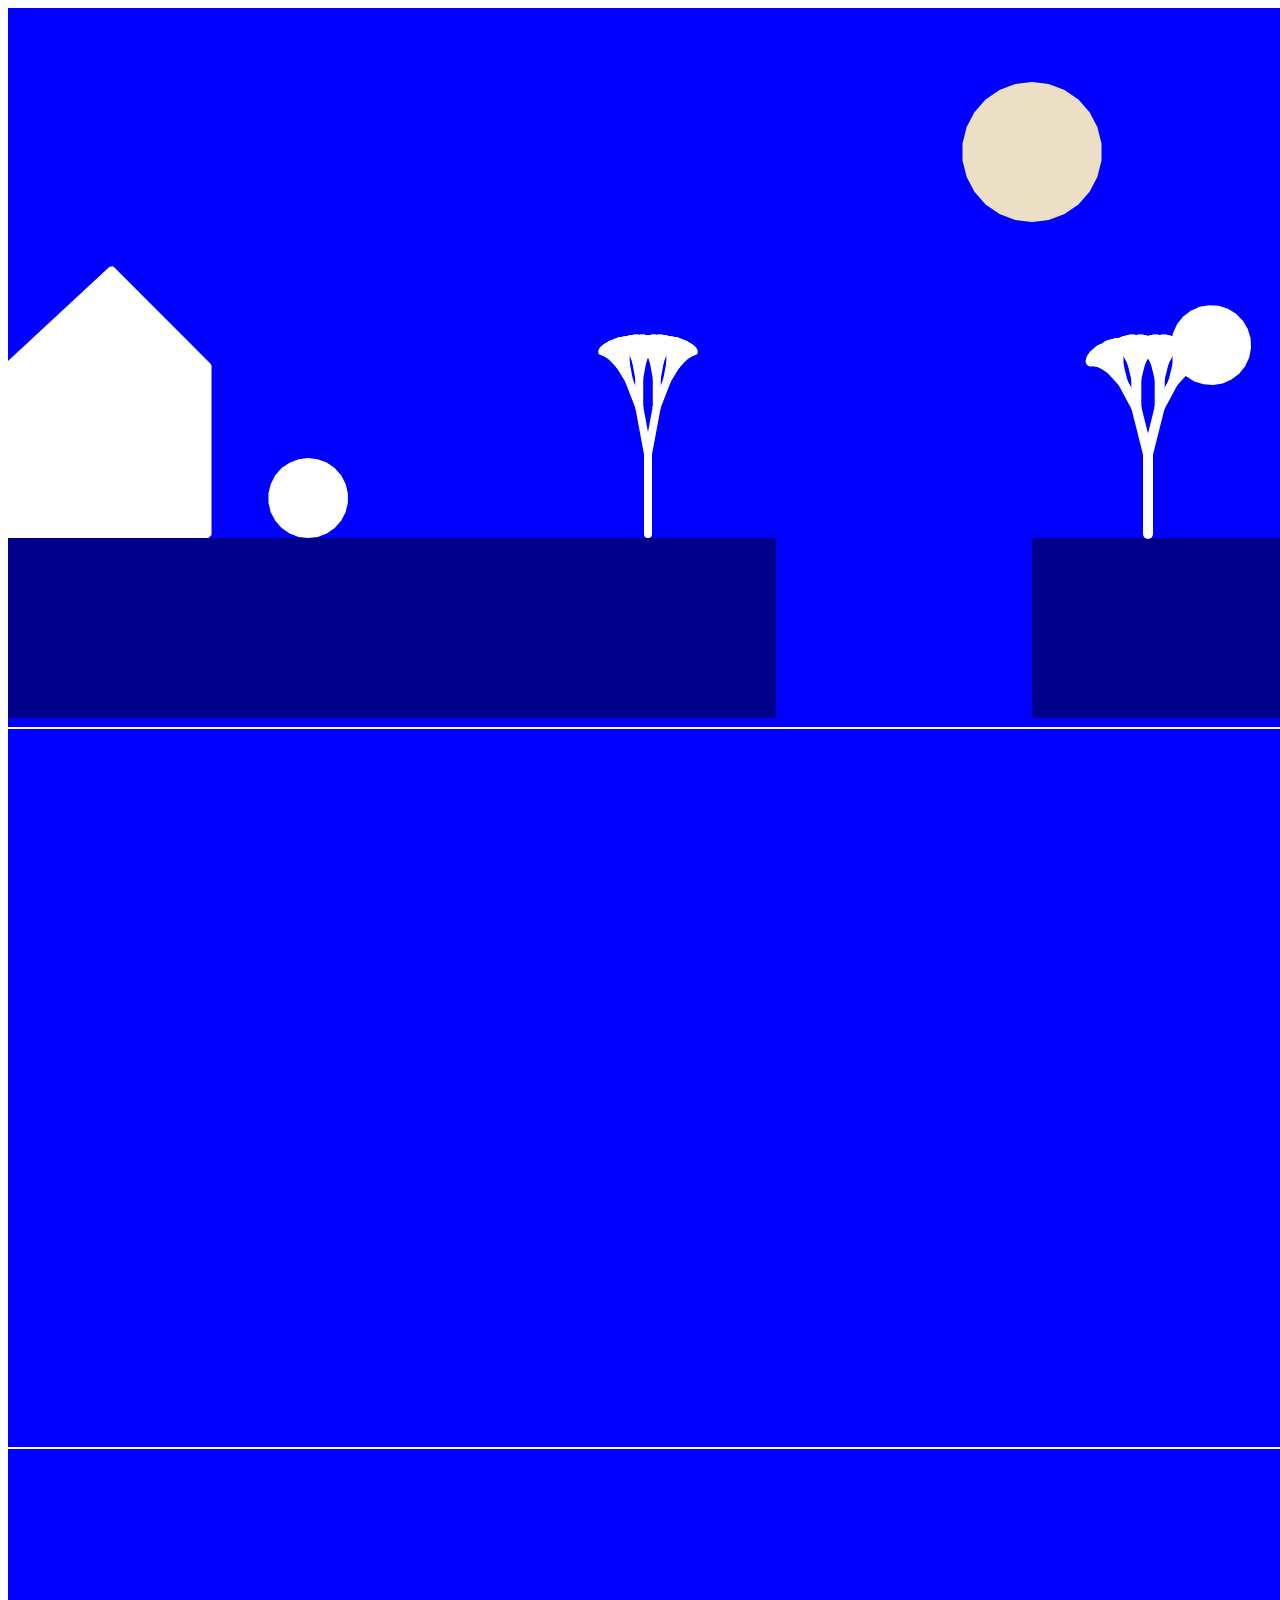
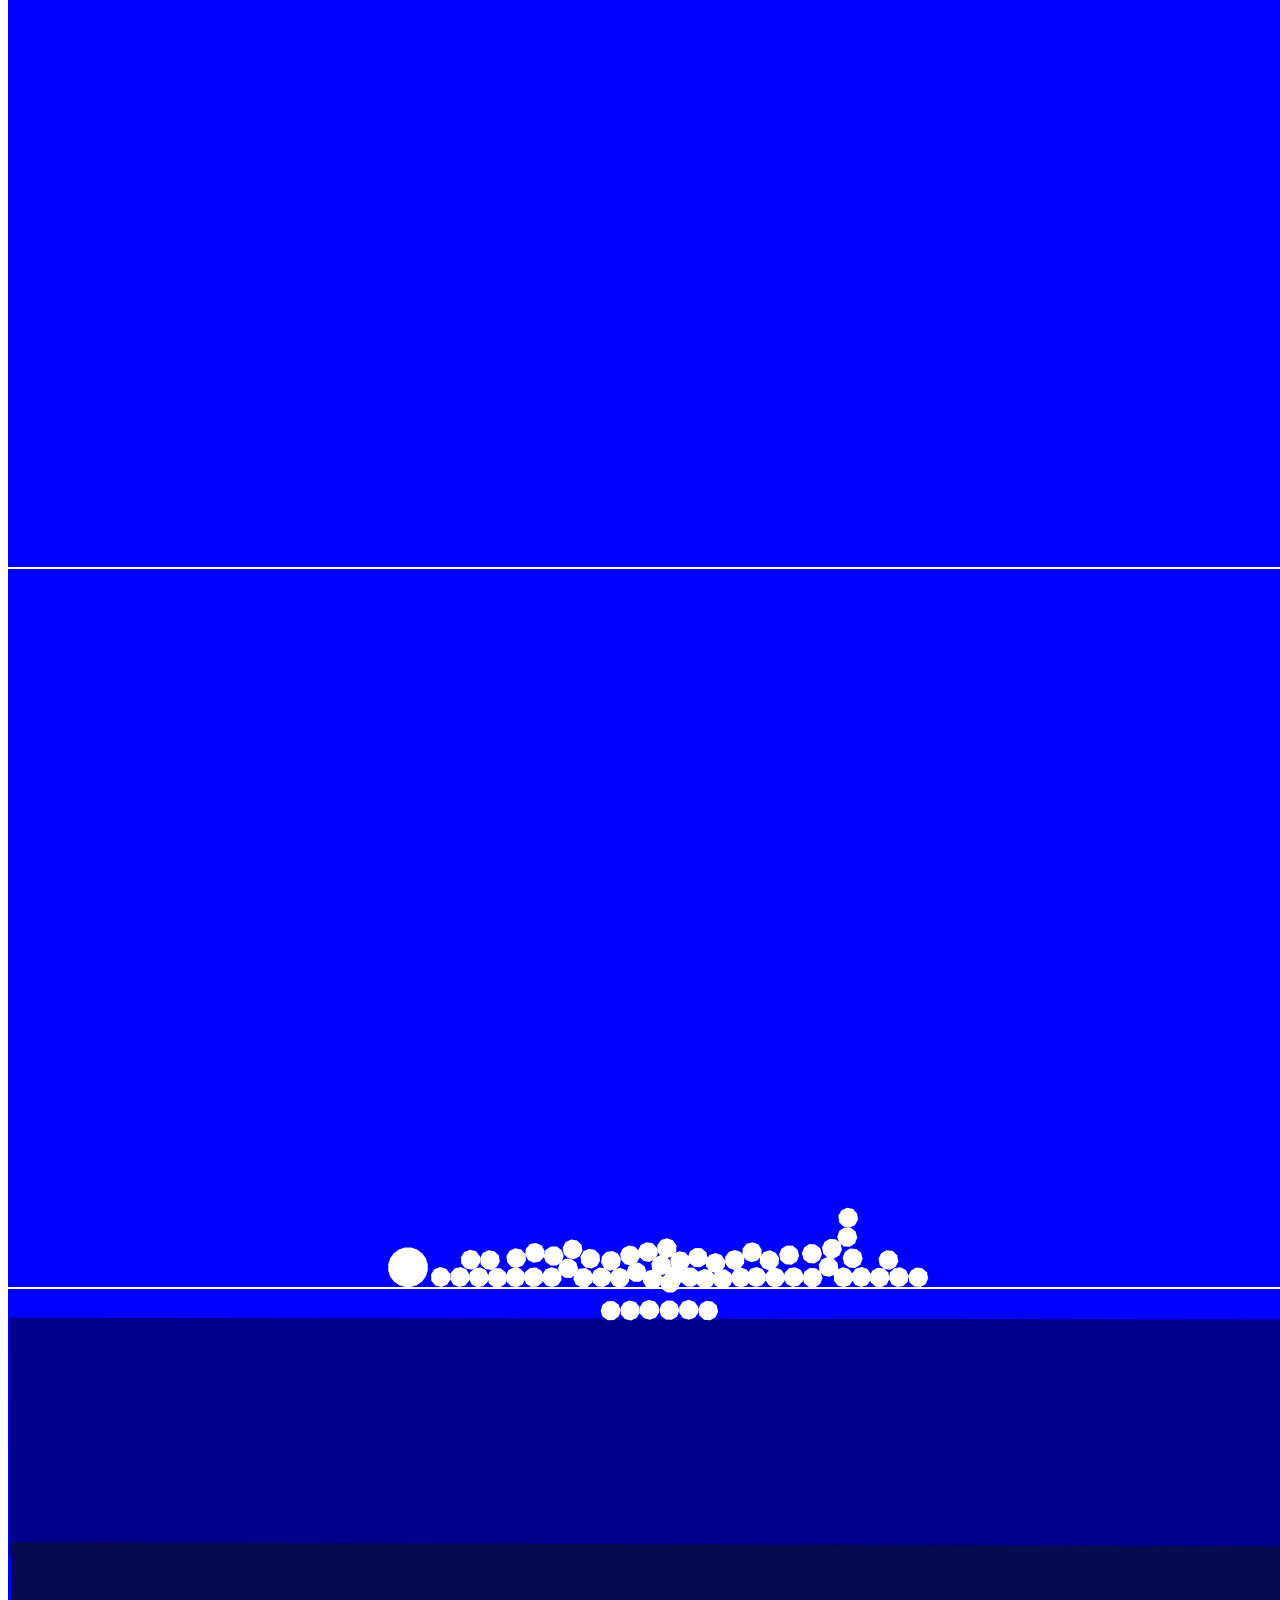
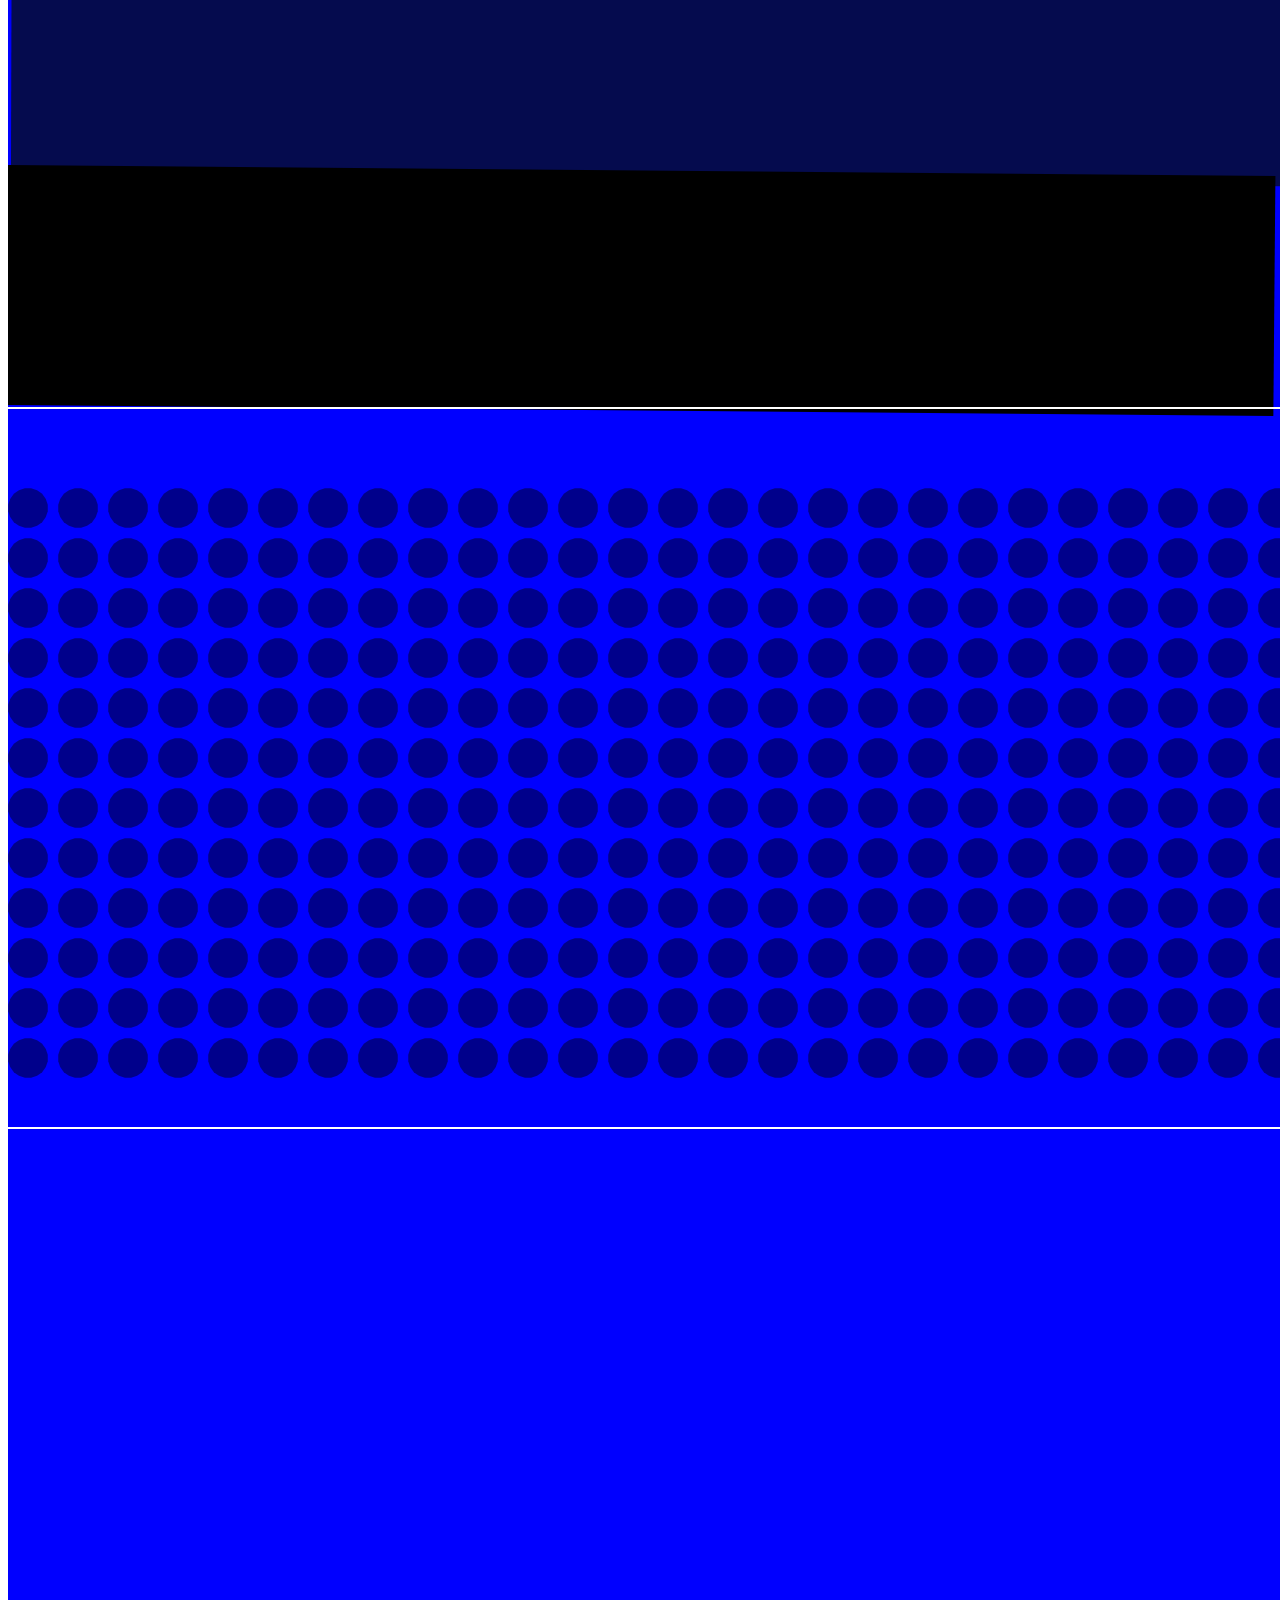
==== main_bahn/main_bahn/index.html @ a18c5d6b "level2" ====
<html>
<head>
  <meta charset="UTF-8">



  <script language="javascript" type="text/javascript" src="../libraries/p5.js"></script>
  <script language="javascript" type="text/javascript" src="../libraries/p5.sound.js"></script>
  <script language="javascript" type="text/javascript" src="../libraries/decomp.min.js"></script>
  <script language="javascript" type="text/javascript" src="../libraries/pathseg.js"></script>
  <script language="javascript" type="text/javascript" src="../libraries/matter.js"></script>
  <script language="javascript" type="text/javascript" src="../libraries/matter-wrap.js"></script>
  <script language="javascript" type="text/javascript" src="../classes/BlockCore.js"></script>
  <script language="javascript" type="text/javascript" src="../classes/Block.js"></script>
  <script language="javascript" type="text/javascript" src="../classes/Ball.js"></script>
  <script language="javascript" type="text/javascript" src="../classes/Mouse.js"></script>
  <script language="javascript" type="text/javascript" src="../classes/PolygonFromSVG.js"></script>
  <script language="javascript" type="text/javascript" src="../libraries/matter-attractors.js"></script>
  <script language="javascript" type="text/javascript" src="../classes/Stack.js"></script>
  <script language="javascript" type="text/javascript" src="../libraries/helpers.js"></script>
  <script language="javascript" type="text/javascript" src="sketch.js"></script>

</head>
<style>
/*
#house{
  position: absolute;
  top: 108px;
  left: 100px;
  width: 600;
  height: 400;
  background: url('house.svg') no-repeat;
  z-index: -1;
} */
</style>
<body>
<!-- <div id="house"></div> -->
</body>
</html>
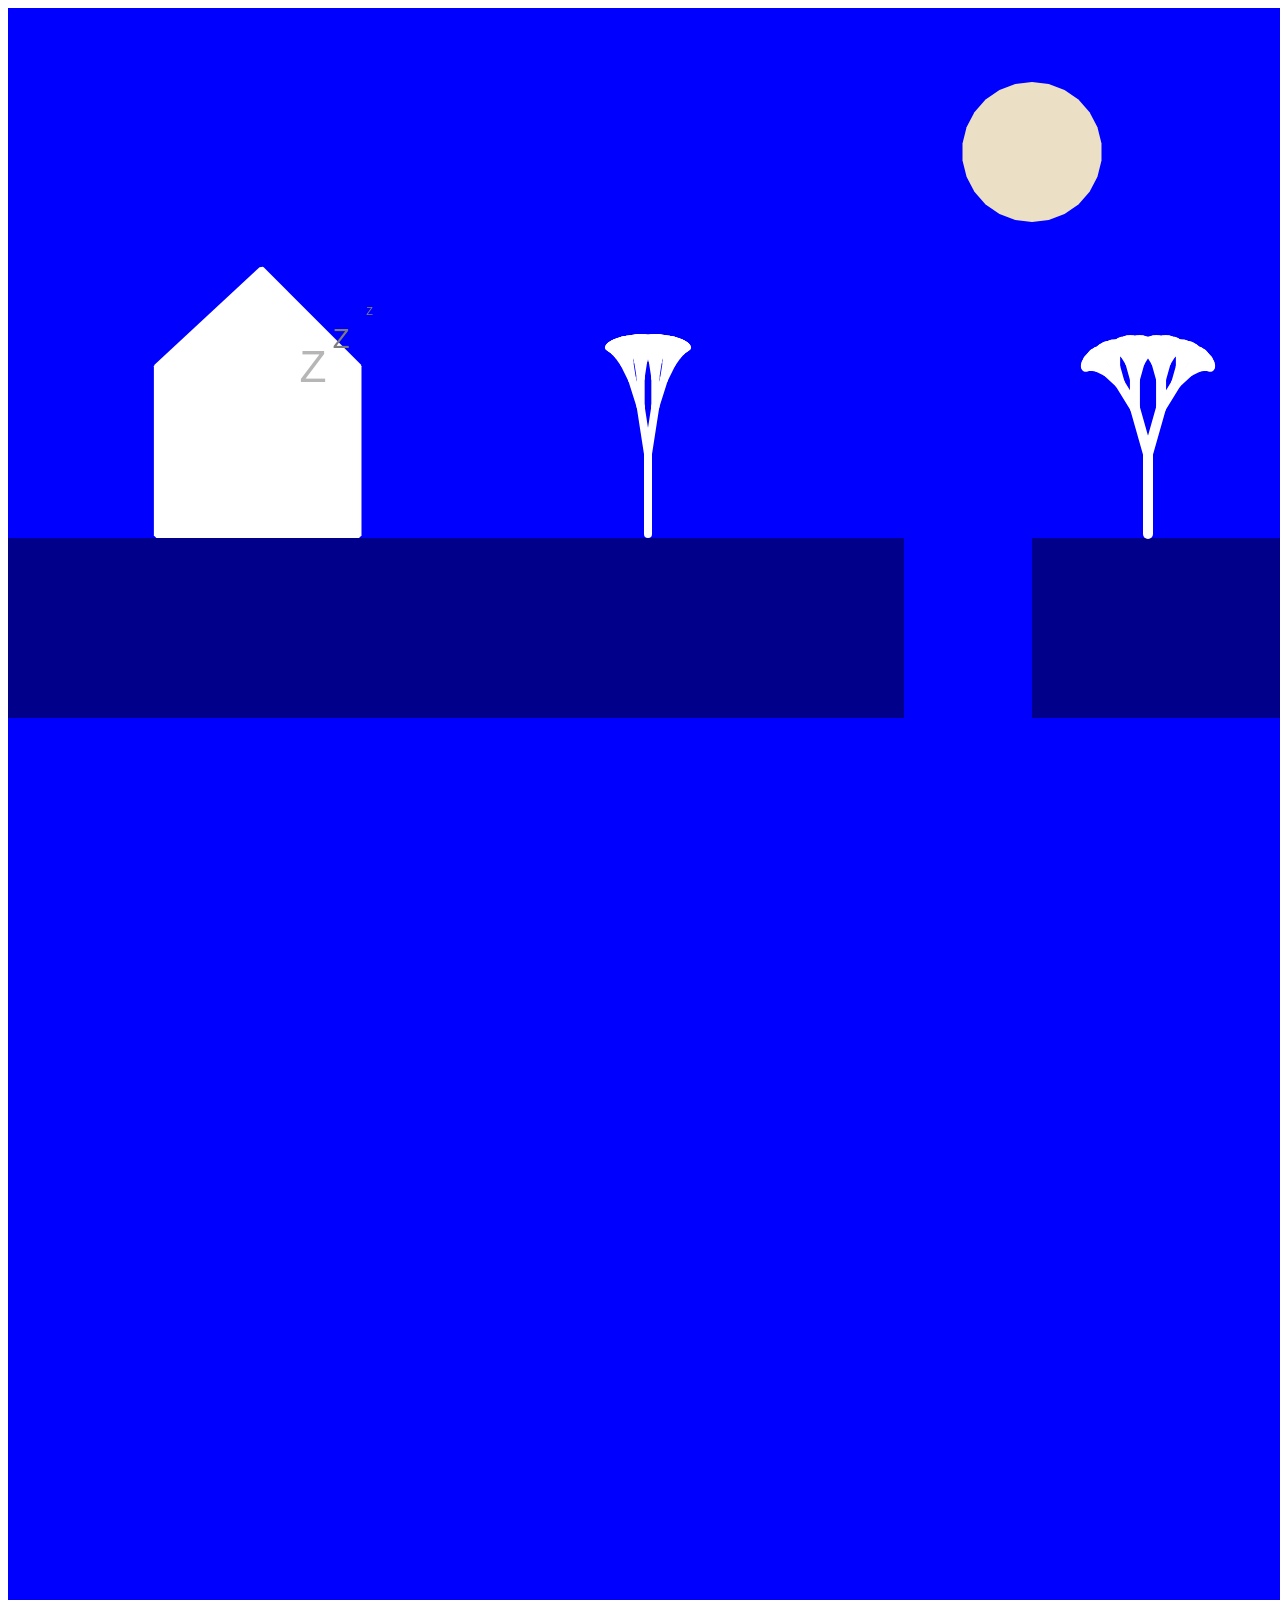
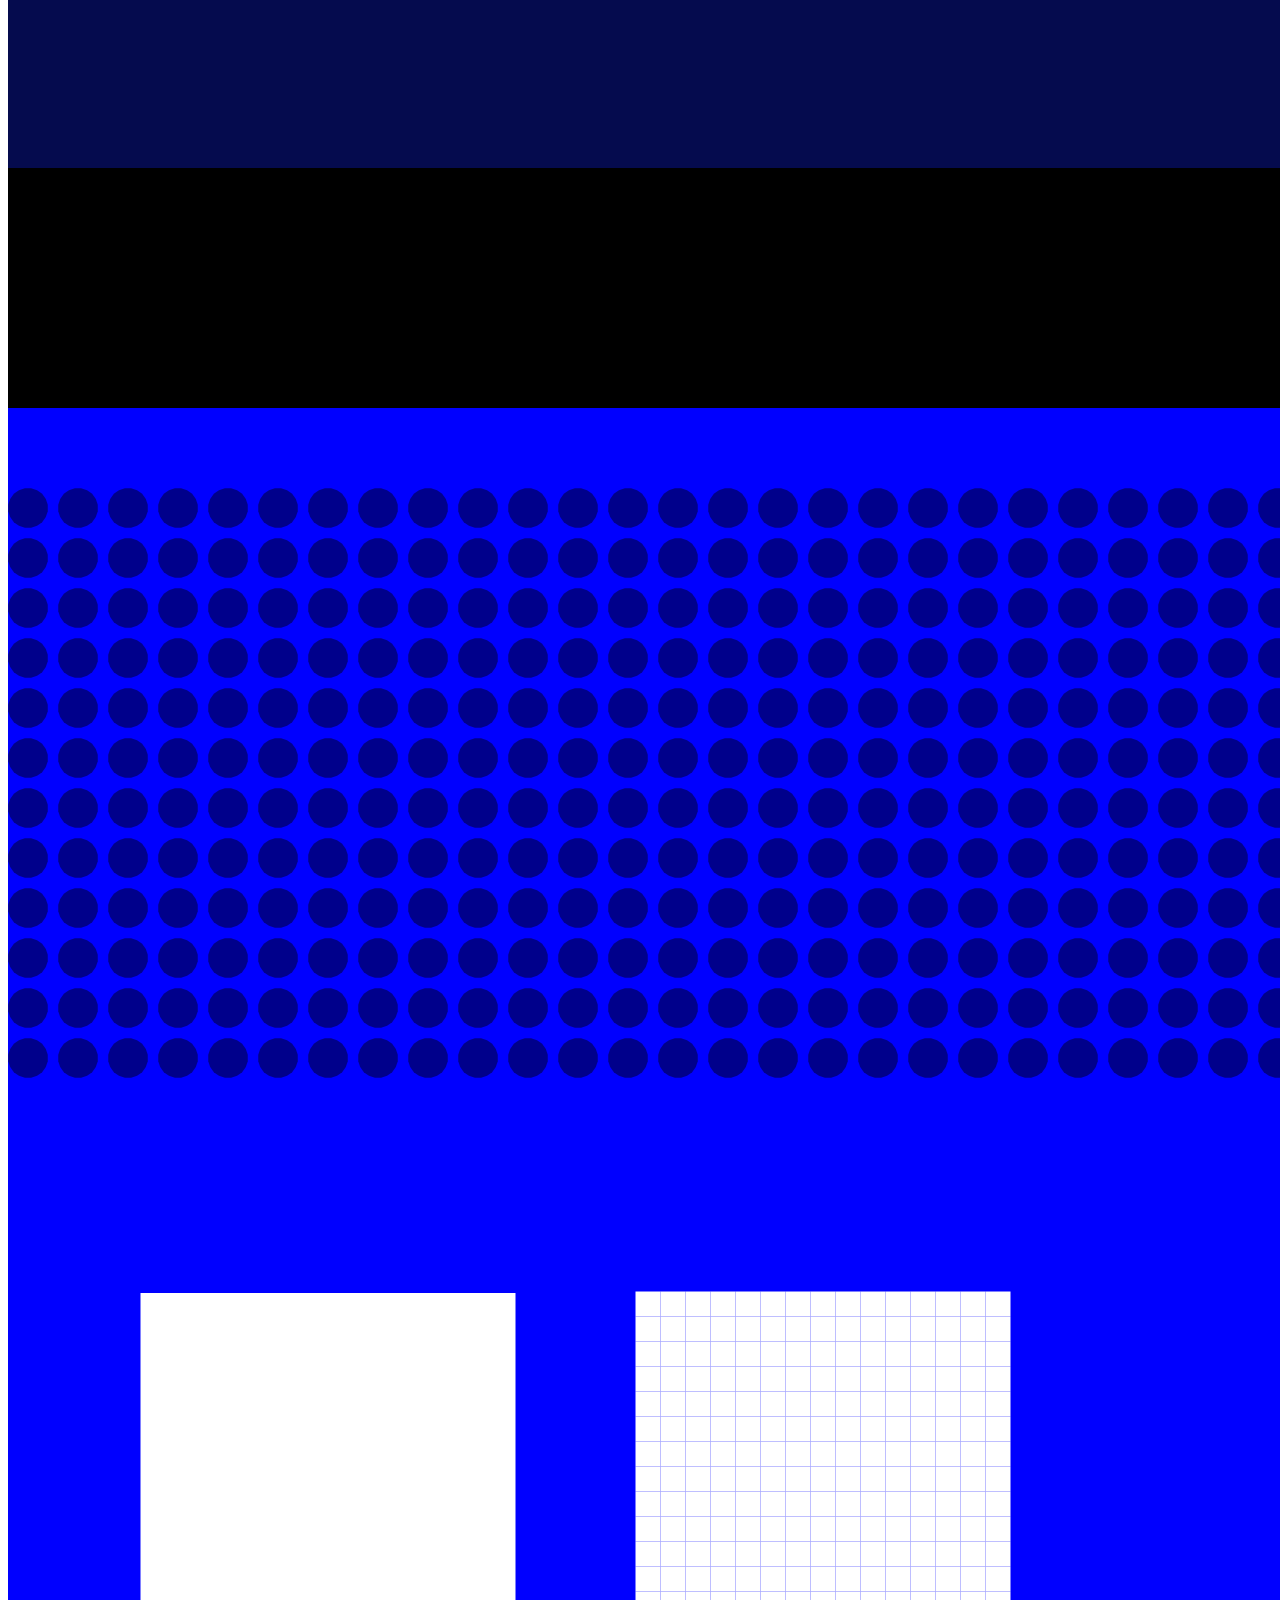
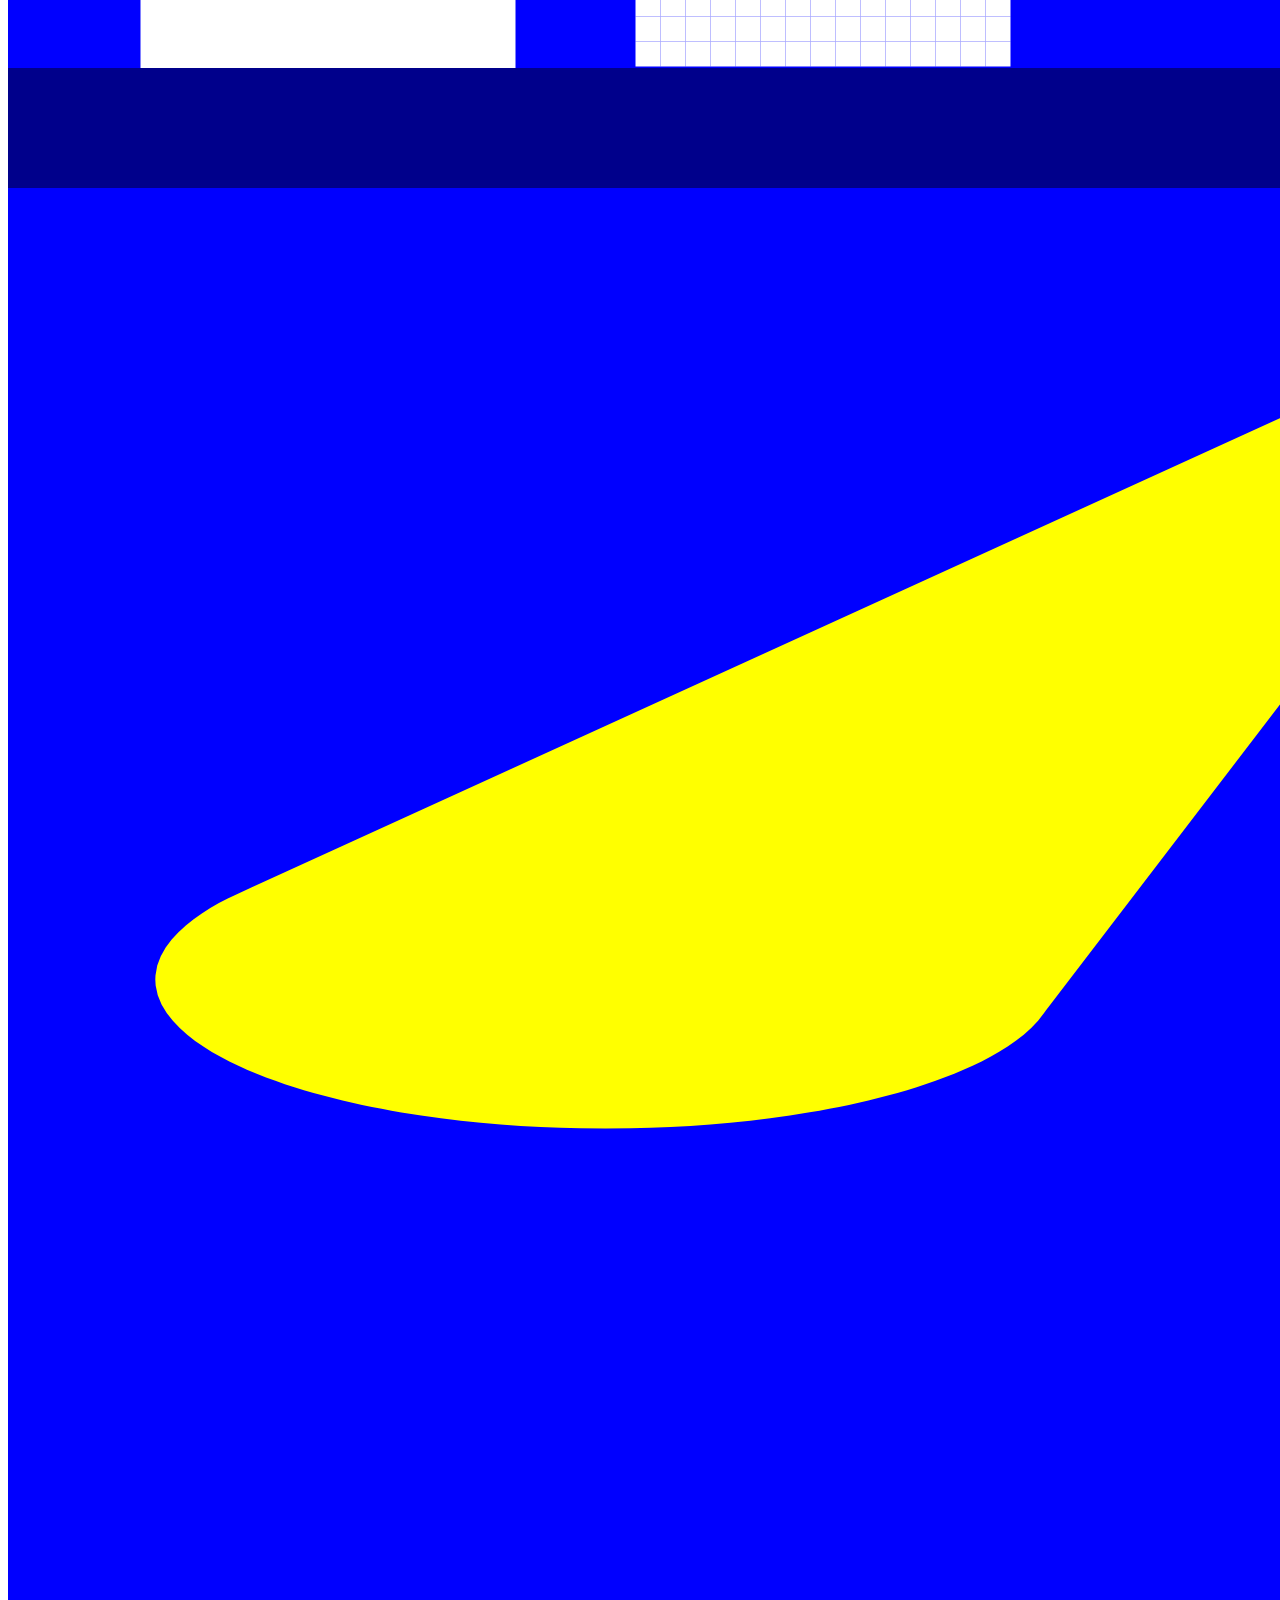
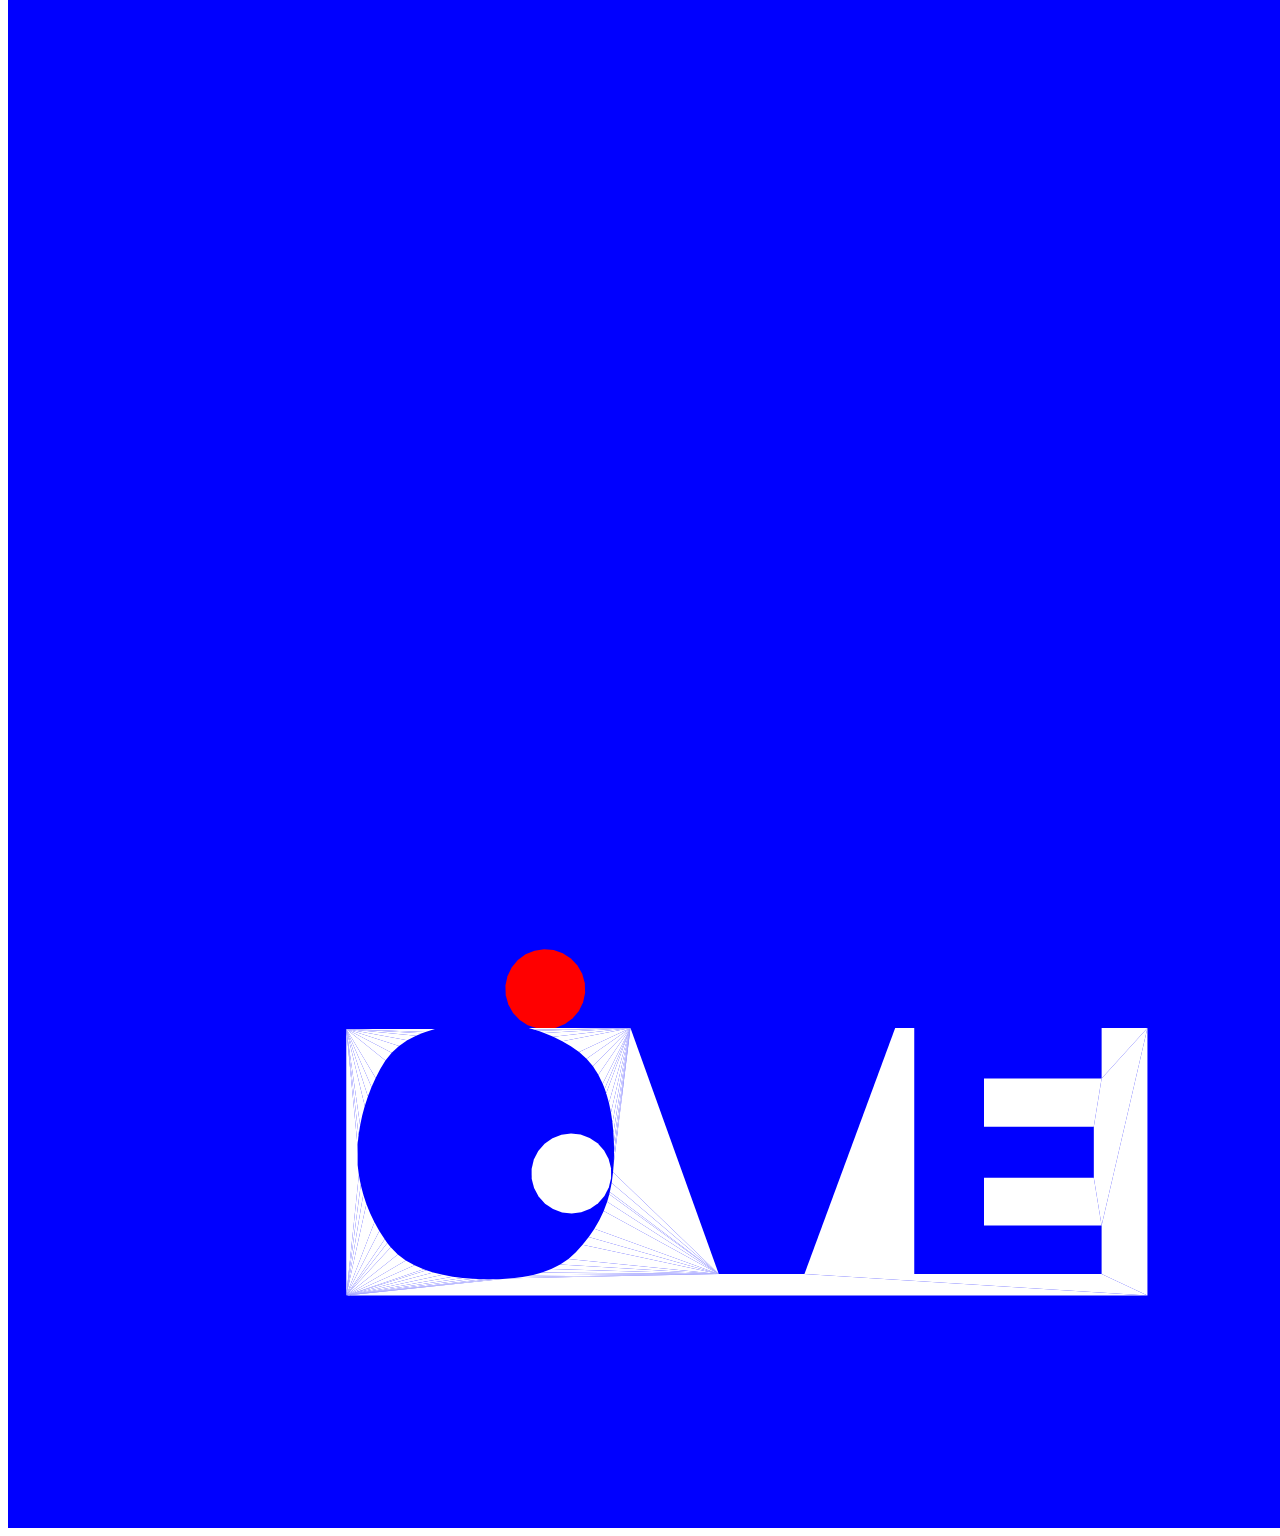
==== commit 807ef388: "prison level vorbereitet" ====
--- a/main_bahn/main_bahn/index.html
+++ b/main_bahn/main_bahn/index.html
@@ -19,6 +19,9 @@
   <script language="javascript" type="text/javascript" src="../classes/Stack.js"></script>
   <script language="javascript" type="text/javascript" src="../libraries/helpers.js"></script>
   <script language="javascript" type="text/javascript" src="sketch.js"></script>
+  <script language="javascript" type="text/javascript" src="../libraries/fountain.js"></script>
+  <script language="javascript" type="text/javascript" src="../libraries/particle.js"></script>
+  <script language="javascript" type="text/javascript" src="../libraries/particlesystem.js"></script>
 
 </head>
 <style>
@@ -34,6 +37,7 @@
 } */
 </style>
 <body>
+
 <!-- <div id="house"></div> -->
 </body>
 </html>
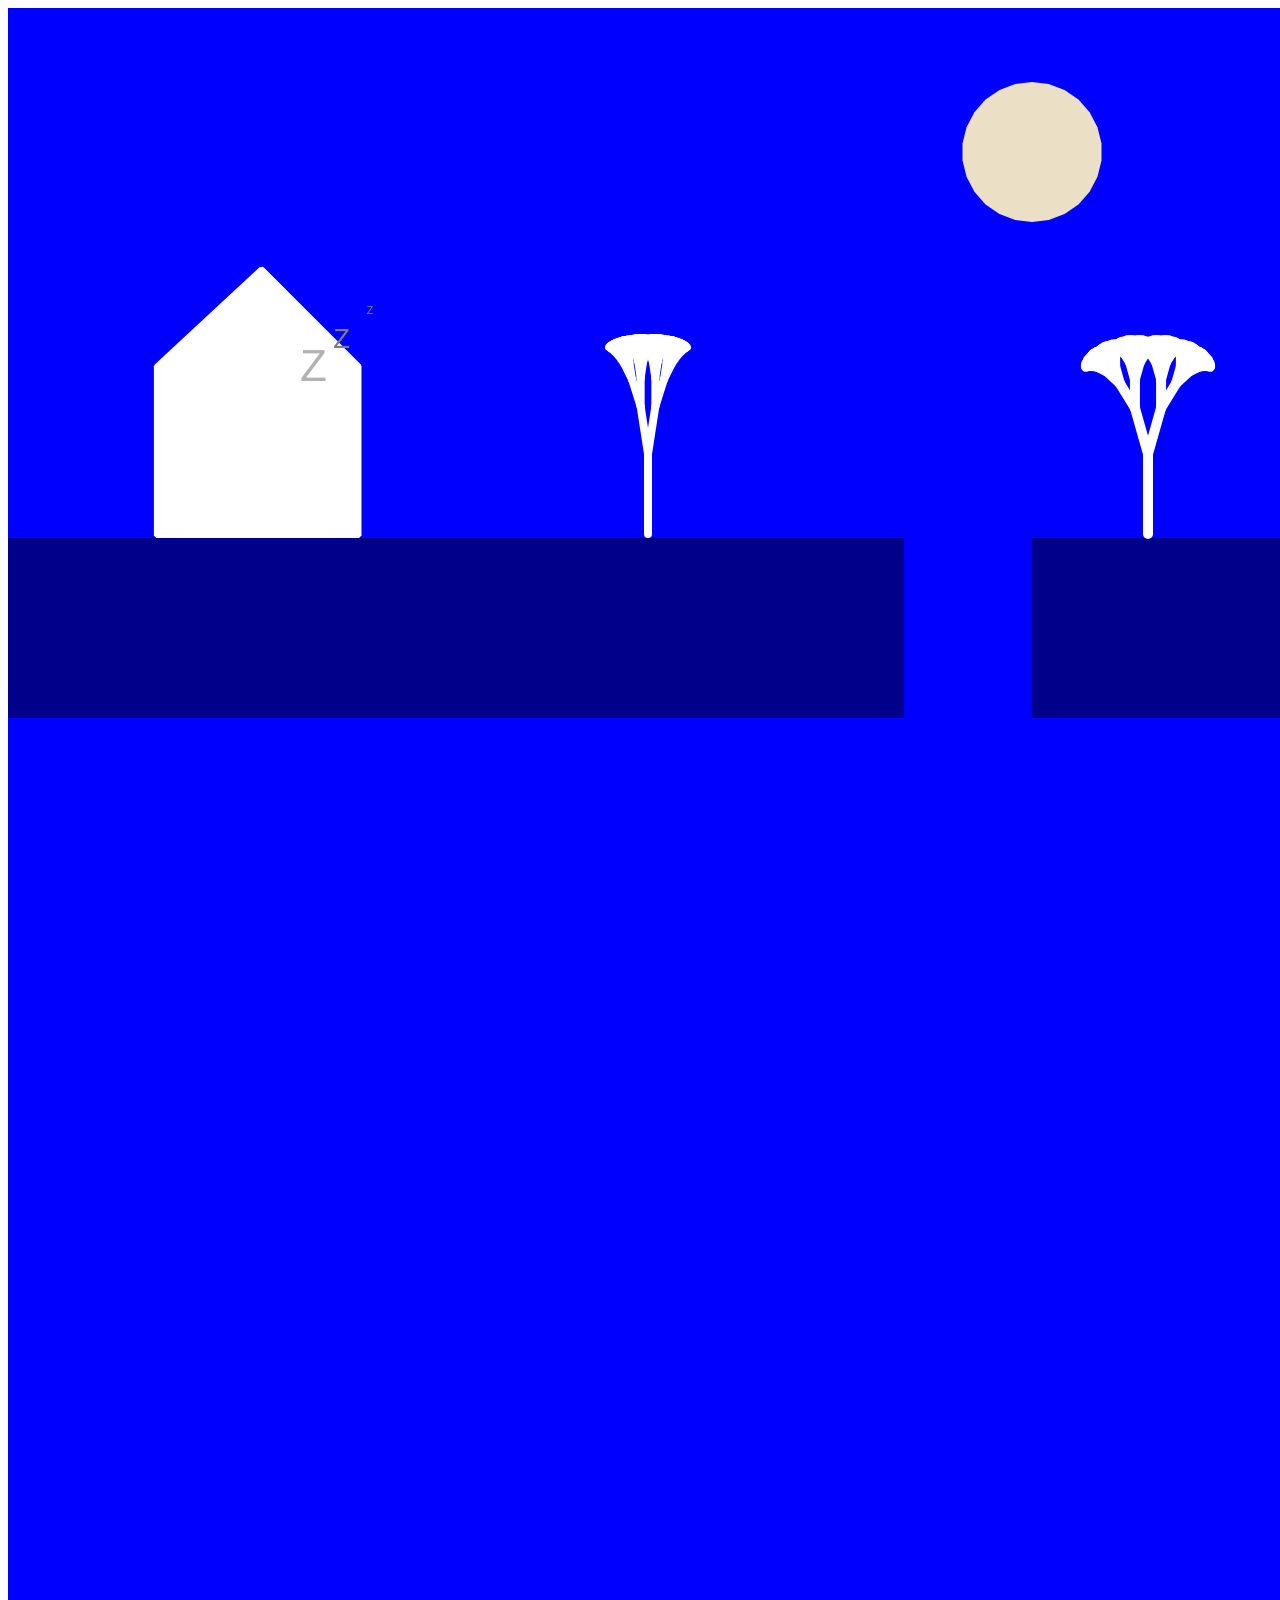
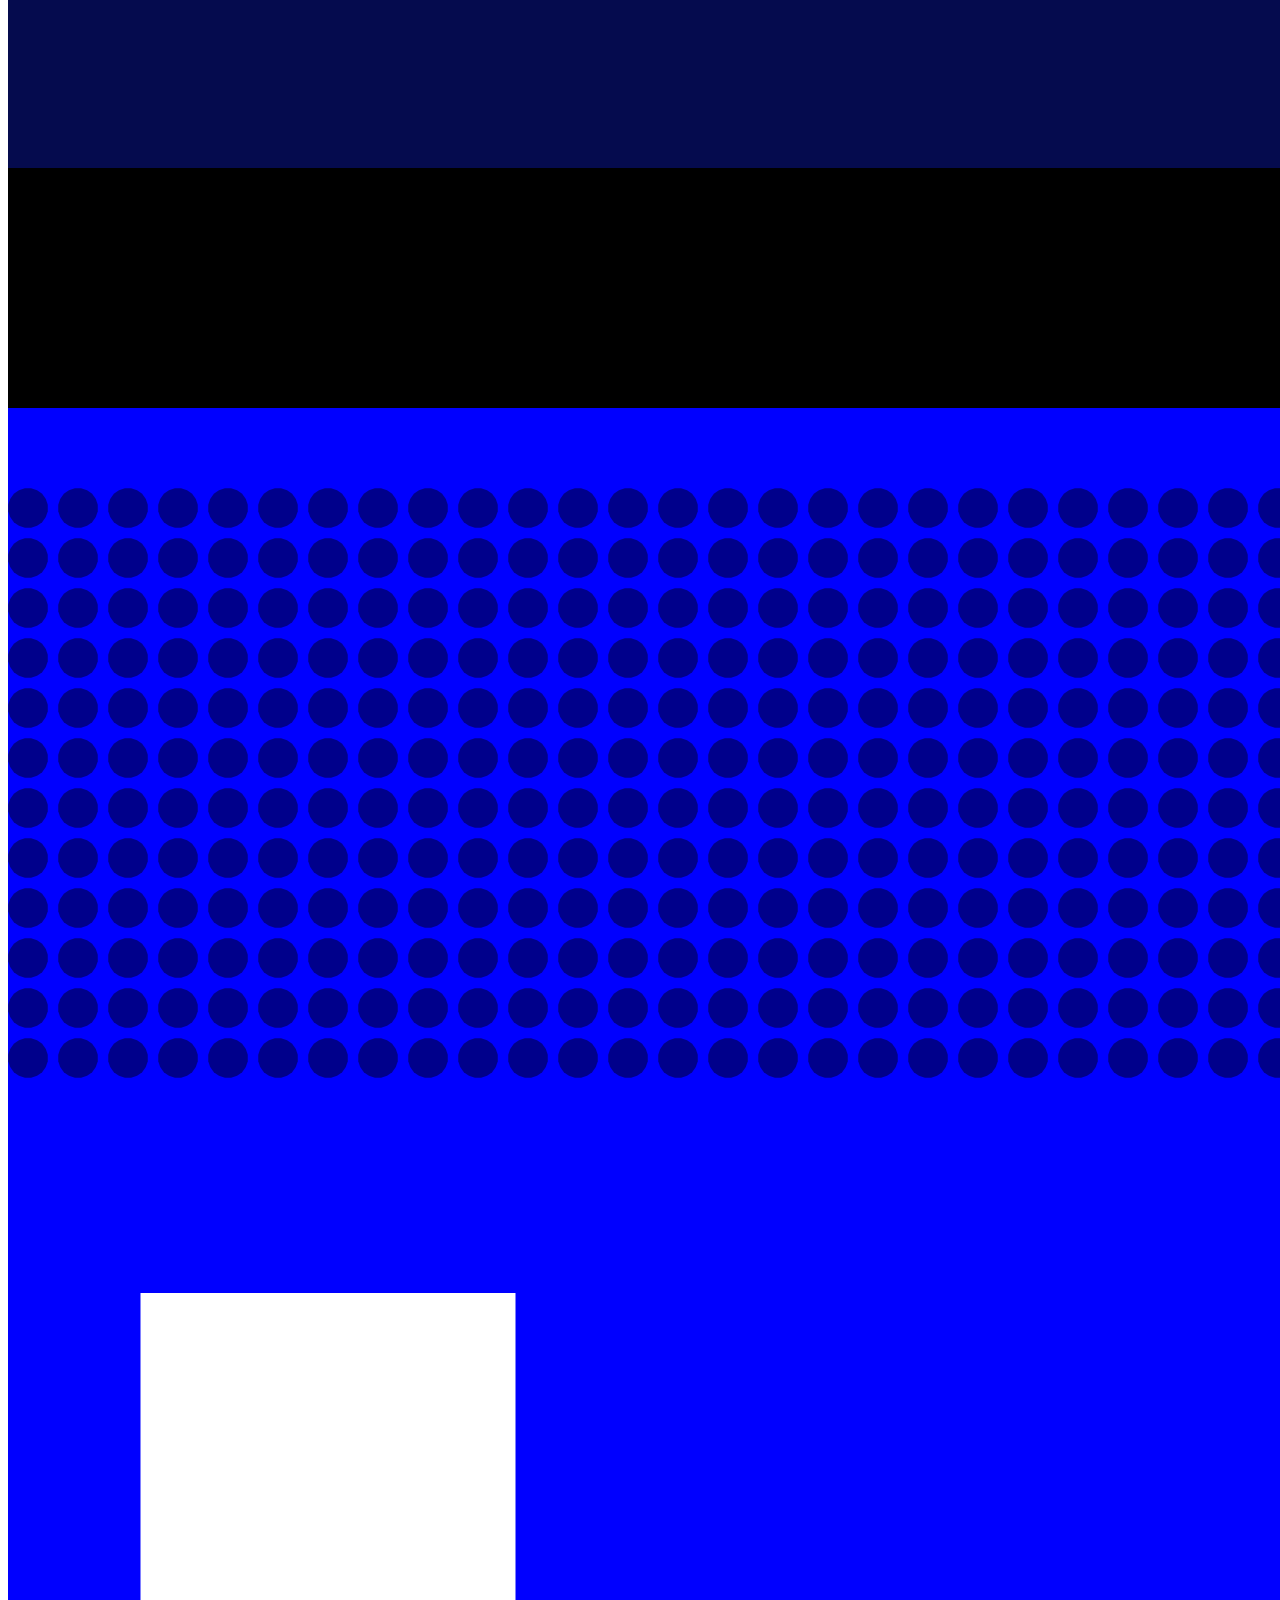
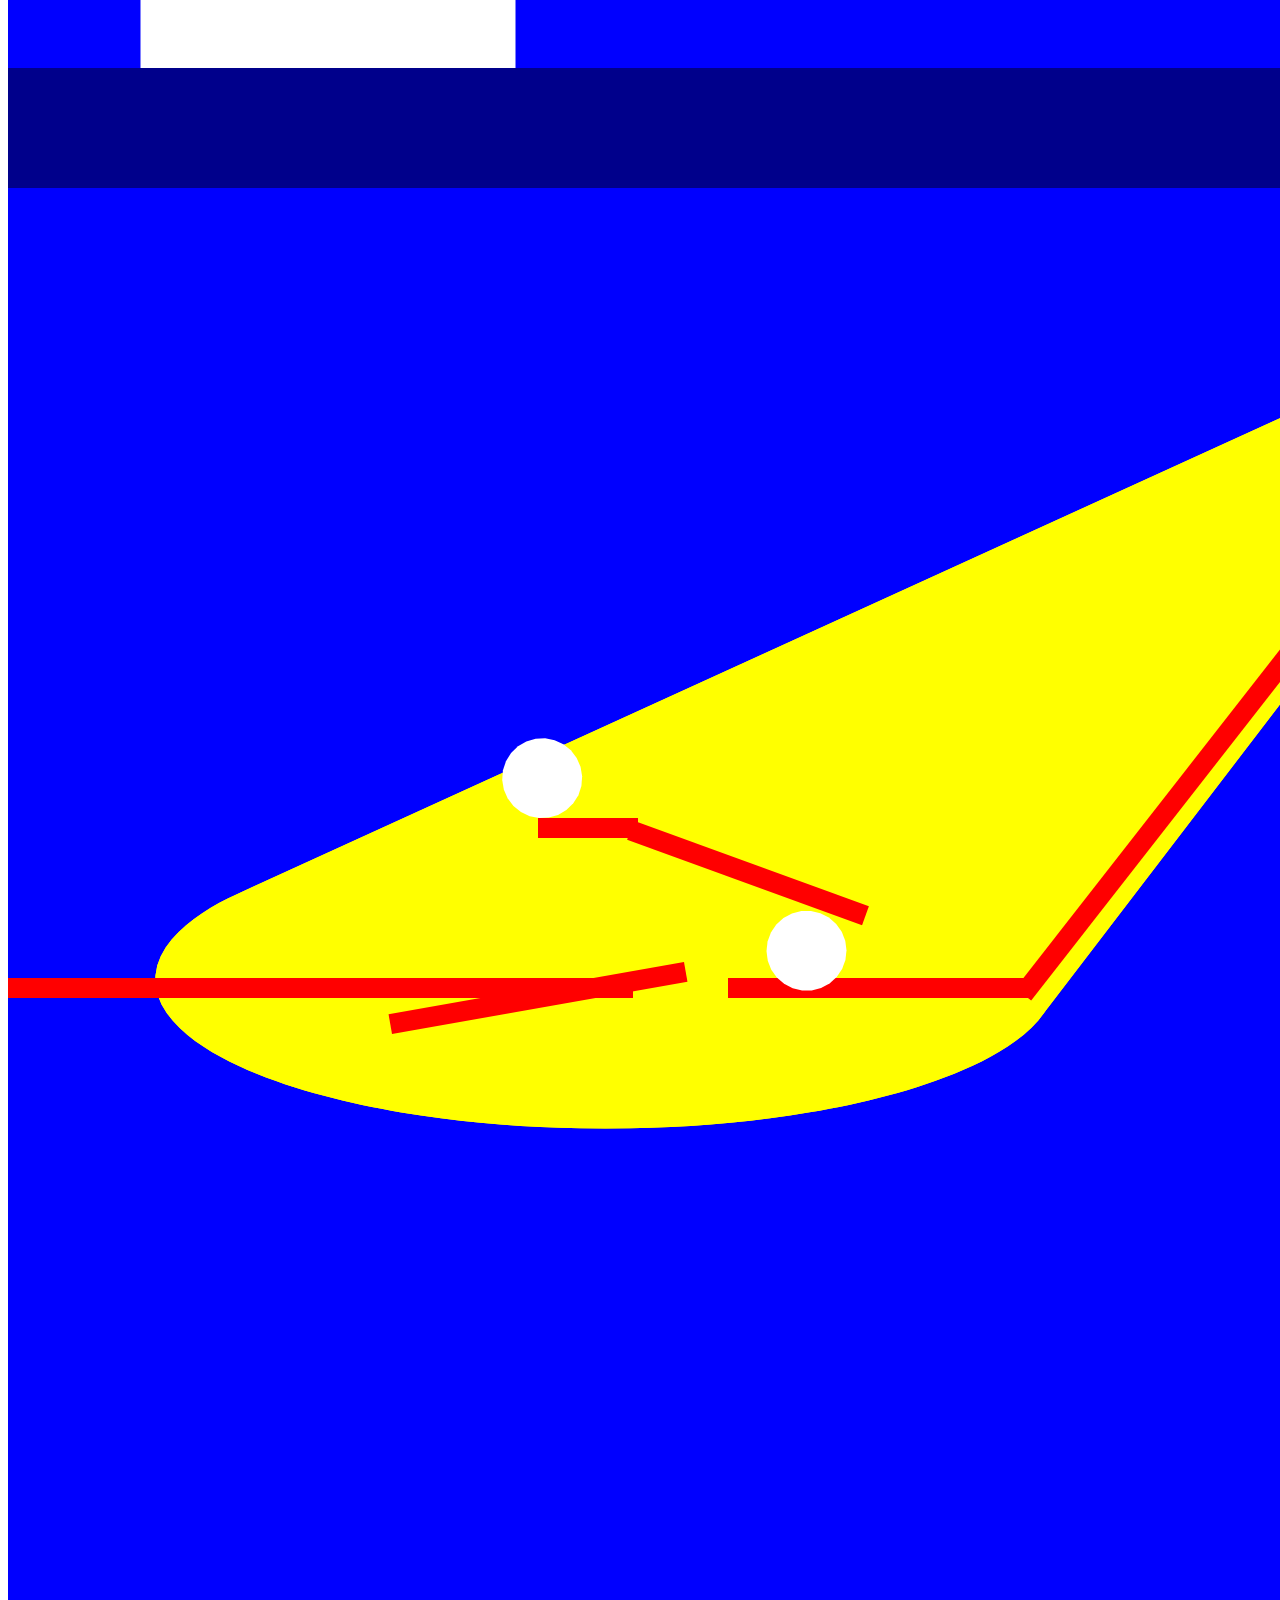
==== commit 33b33641: "Function SPLIT" ====
--- a/main_bahn/main_bahn/index.html
+++ b/main_bahn/main_bahn/index.html
@@ -18,10 +18,17 @@
   <script language="javascript" type="text/javascript" src="../libraries/matter-attractors.js"></script>
   <script language="javascript" type="text/javascript" src="../classes/Stack.js"></script>
   <script language="javascript" type="text/javascript" src="../libraries/helpers.js"></script>
-  <script language="javascript" type="text/javascript" src="sketch.js"></script>
   <script language="javascript" type="text/javascript" src="../libraries/fountain.js"></script>
   <script language="javascript" type="text/javascript" src="../libraries/particle.js"></script>
   <script language="javascript" type="text/javascript" src="../libraries/particlesystem.js"></script>
+
+  <!-- hier unsere Functions und main sketch.js -->
+  <script language="javascript" type="text/javascript" src="baeume.js"></script>
+  <script language="javascript" type="text/javascript" src="sketch.js"></script>
+  <script language="javascript" type="text/javascript" src="colorFades.js"></script>
+  <script language="javascript" type="text/javascript" src="shake.js"></script>
+  <script language="javascript" type="text/javascript" src="inLoveSleepy.js"></script>
+
 
 </head>
 <style>
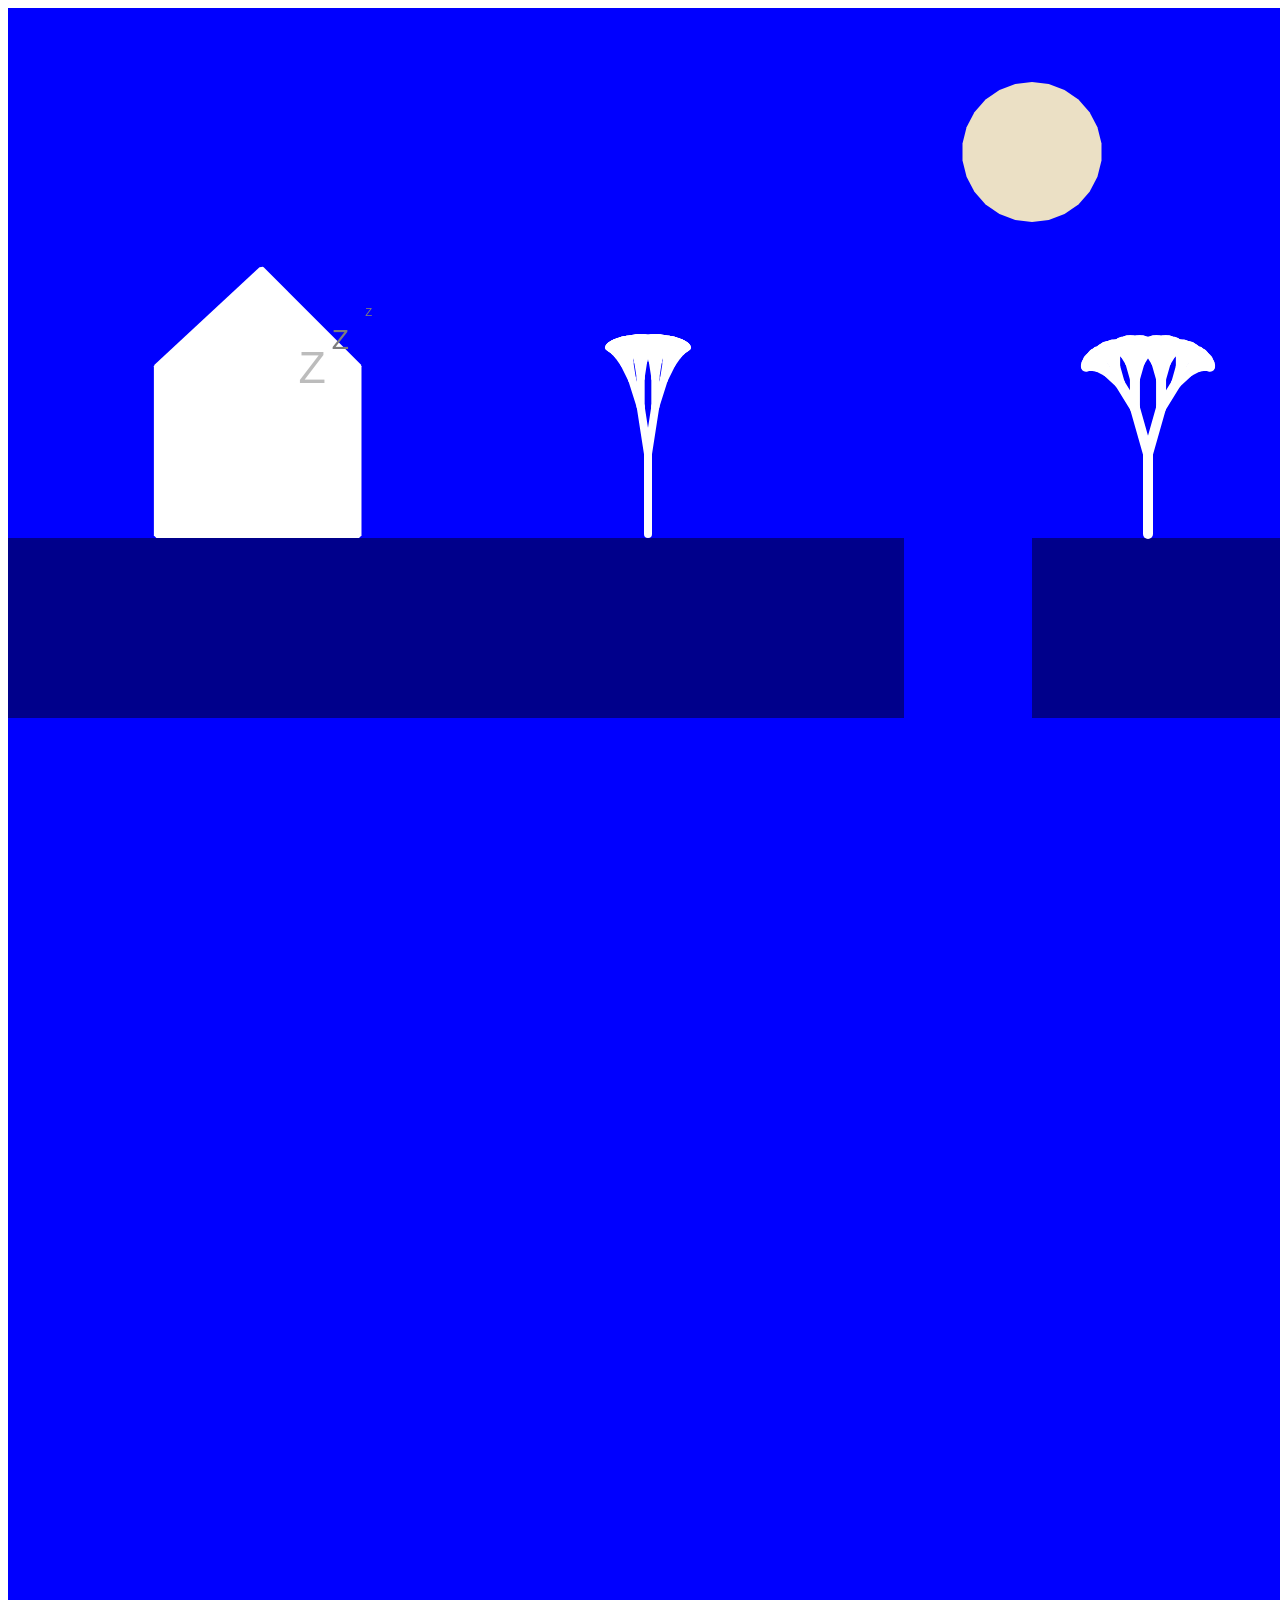
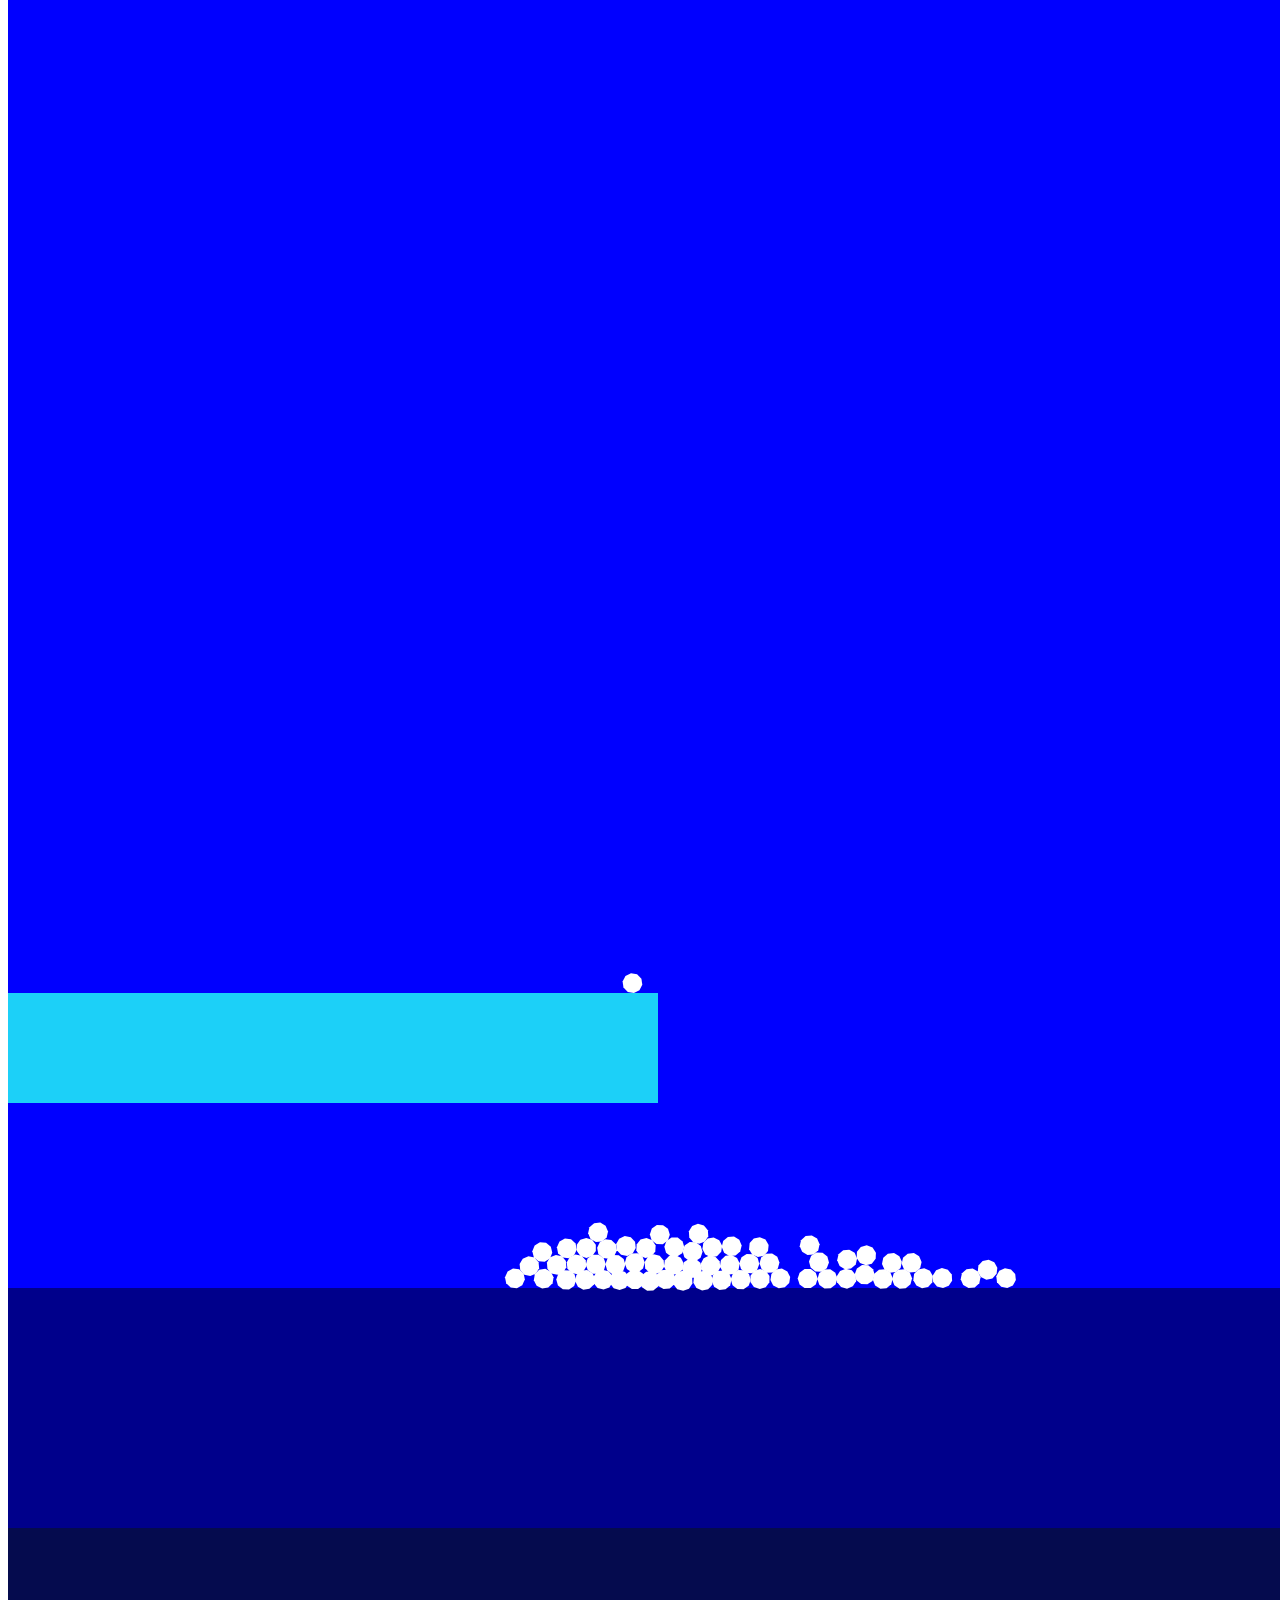
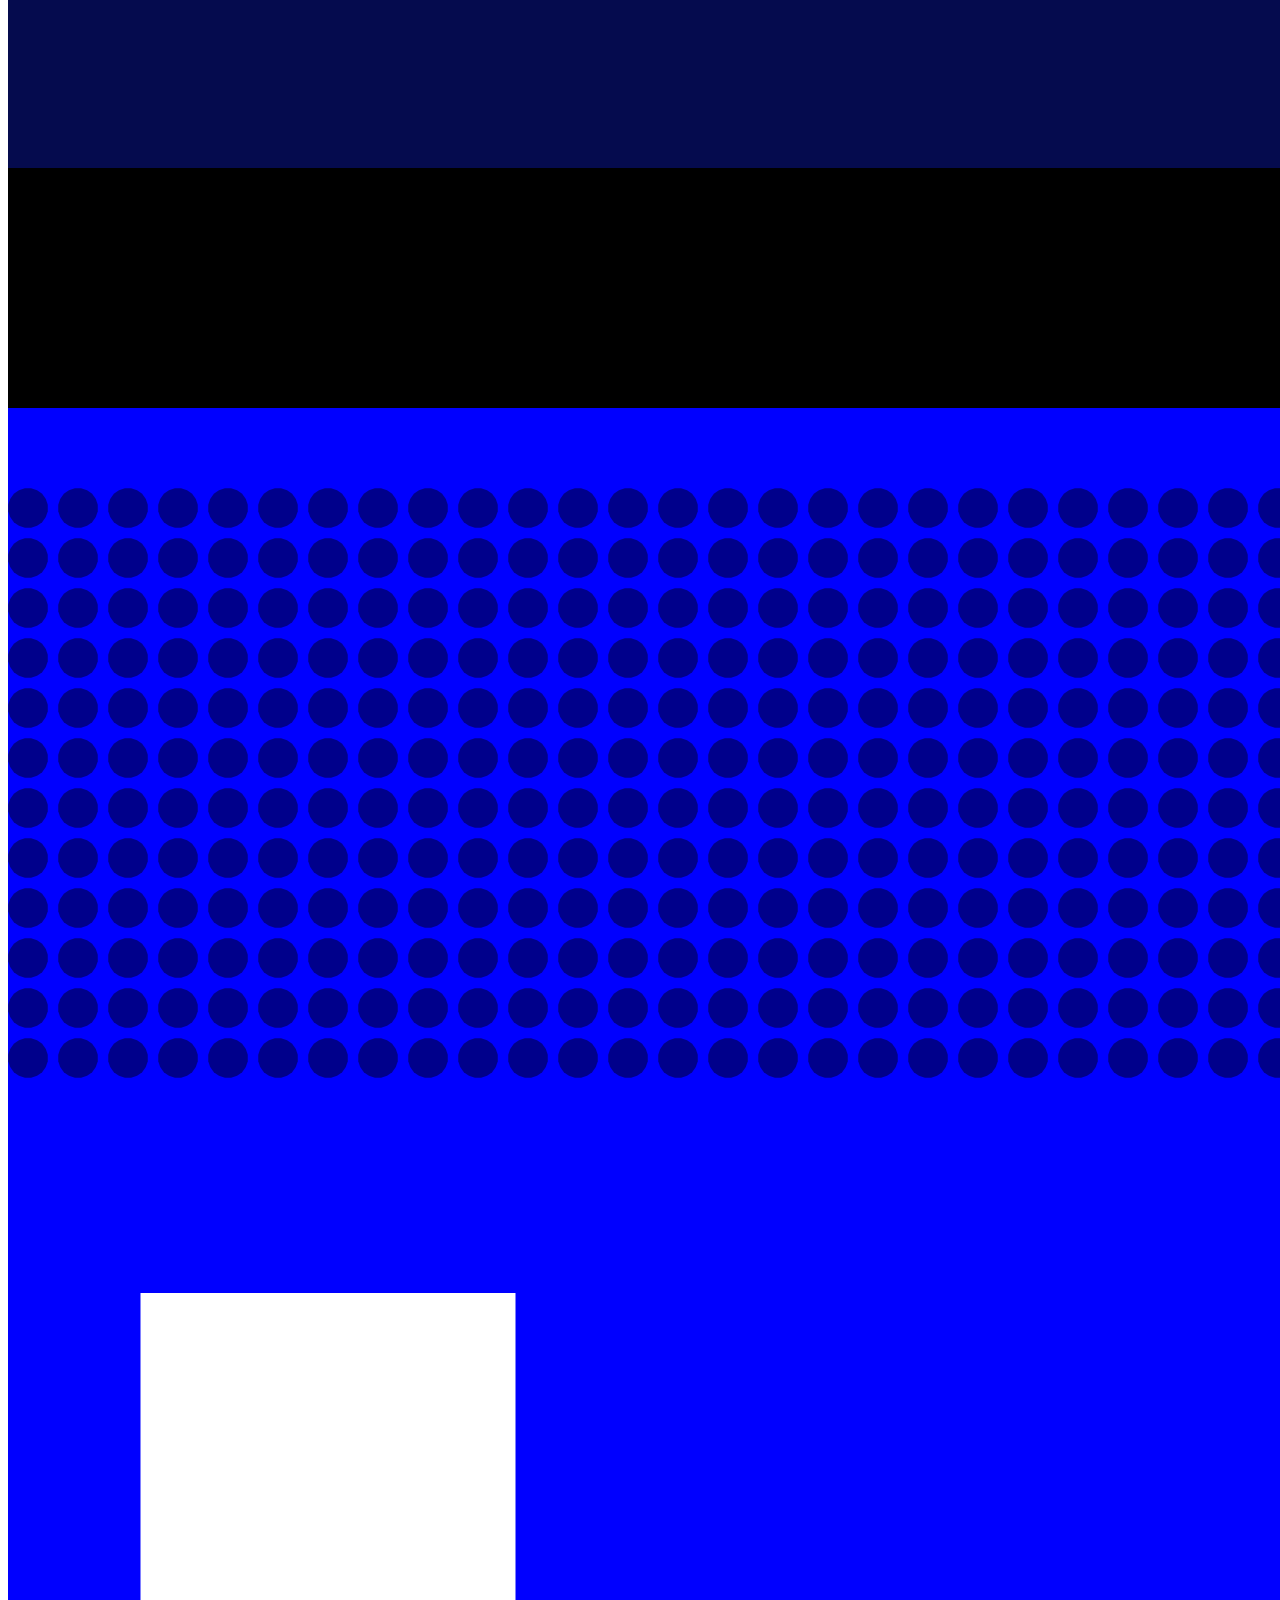
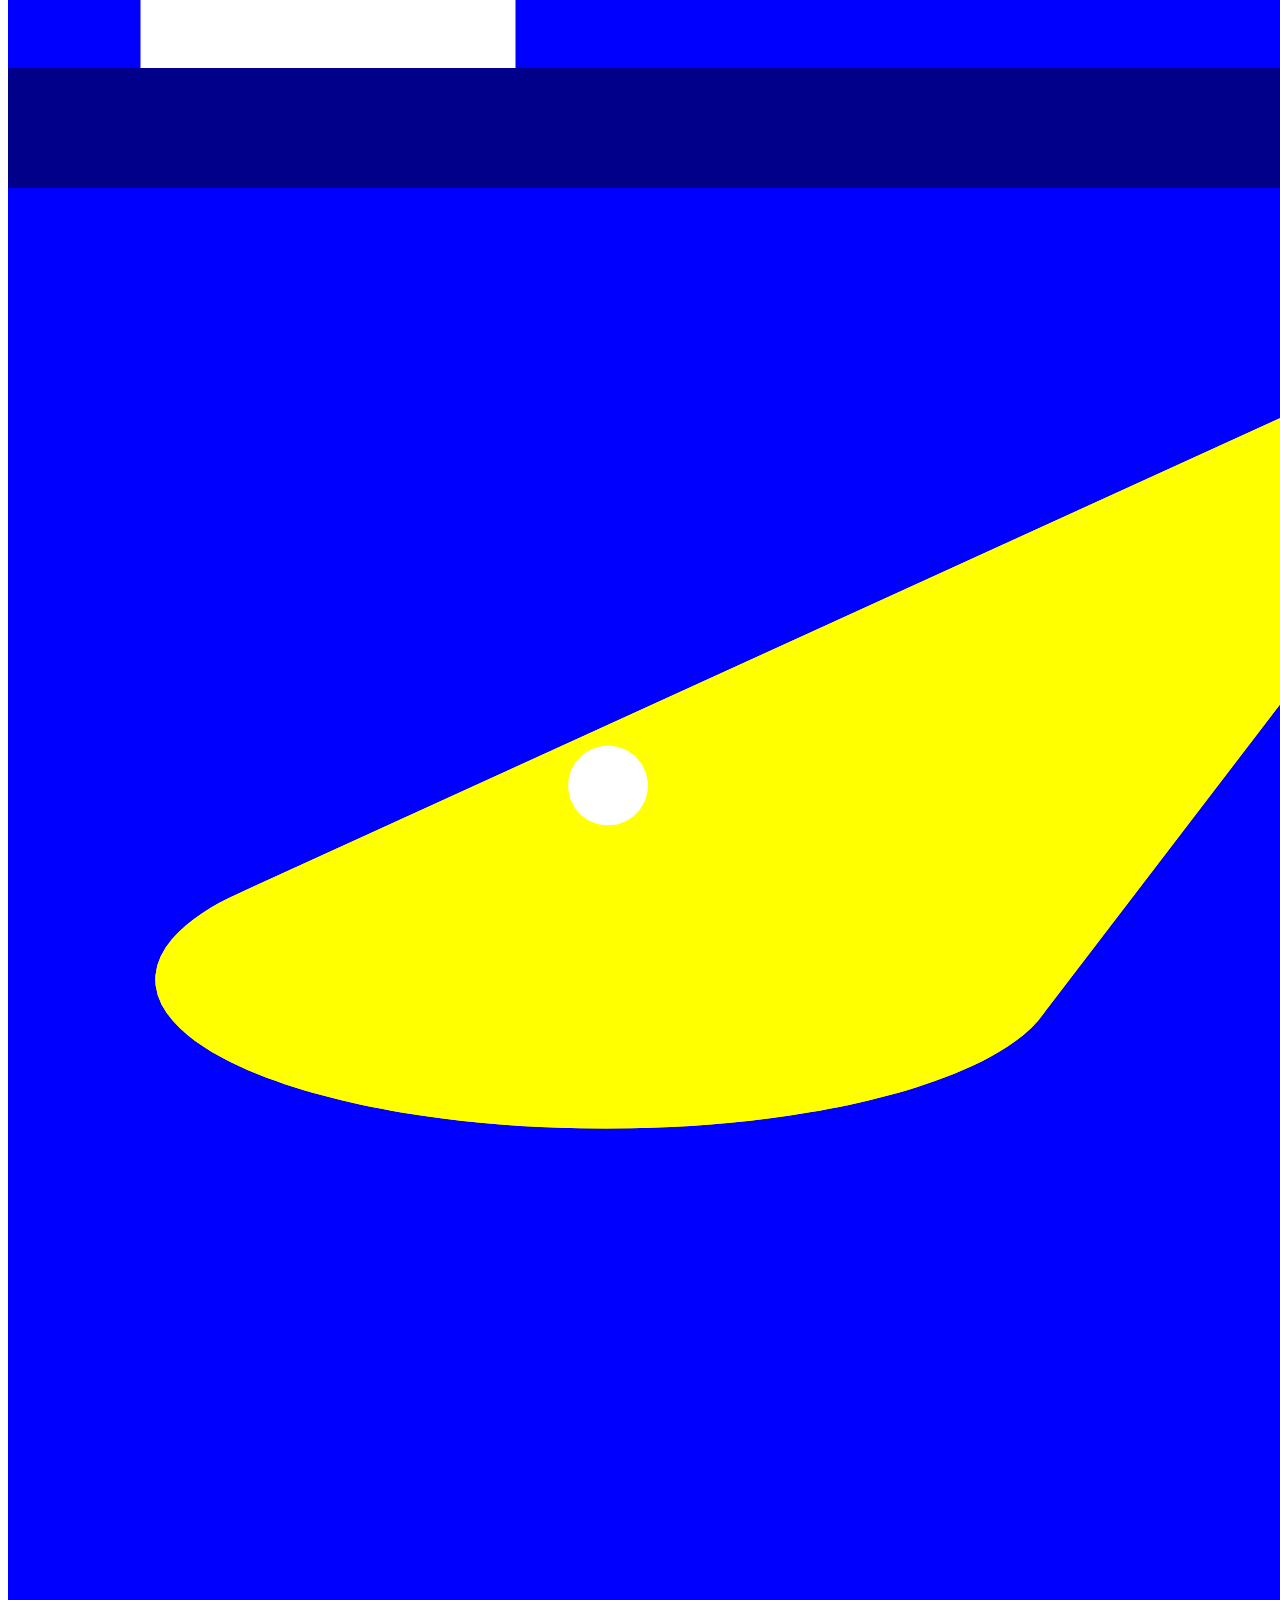
==== commit 81f8d1ba: "scroll!" ====
--- a/main_bahn/main_bahn/index.html
+++ b/main_bahn/main_bahn/index.html
@@ -21,6 +21,7 @@
   <script language="javascript" type="text/javascript" src="../libraries/fountain.js"></script>
   <script language="javascript" type="text/javascript" src="../libraries/particle.js"></script>
   <script language="javascript" type="text/javascript" src="../libraries/particlesystem.js"></script>
+  <script language="javascript" type="text/javascript" src="../libraries/jquery.min.js"></script>
 
   <!-- hier unsere Functions und main sketch.js -->
   <script language="javascript" type="text/javascript" src="baeume.js"></script>
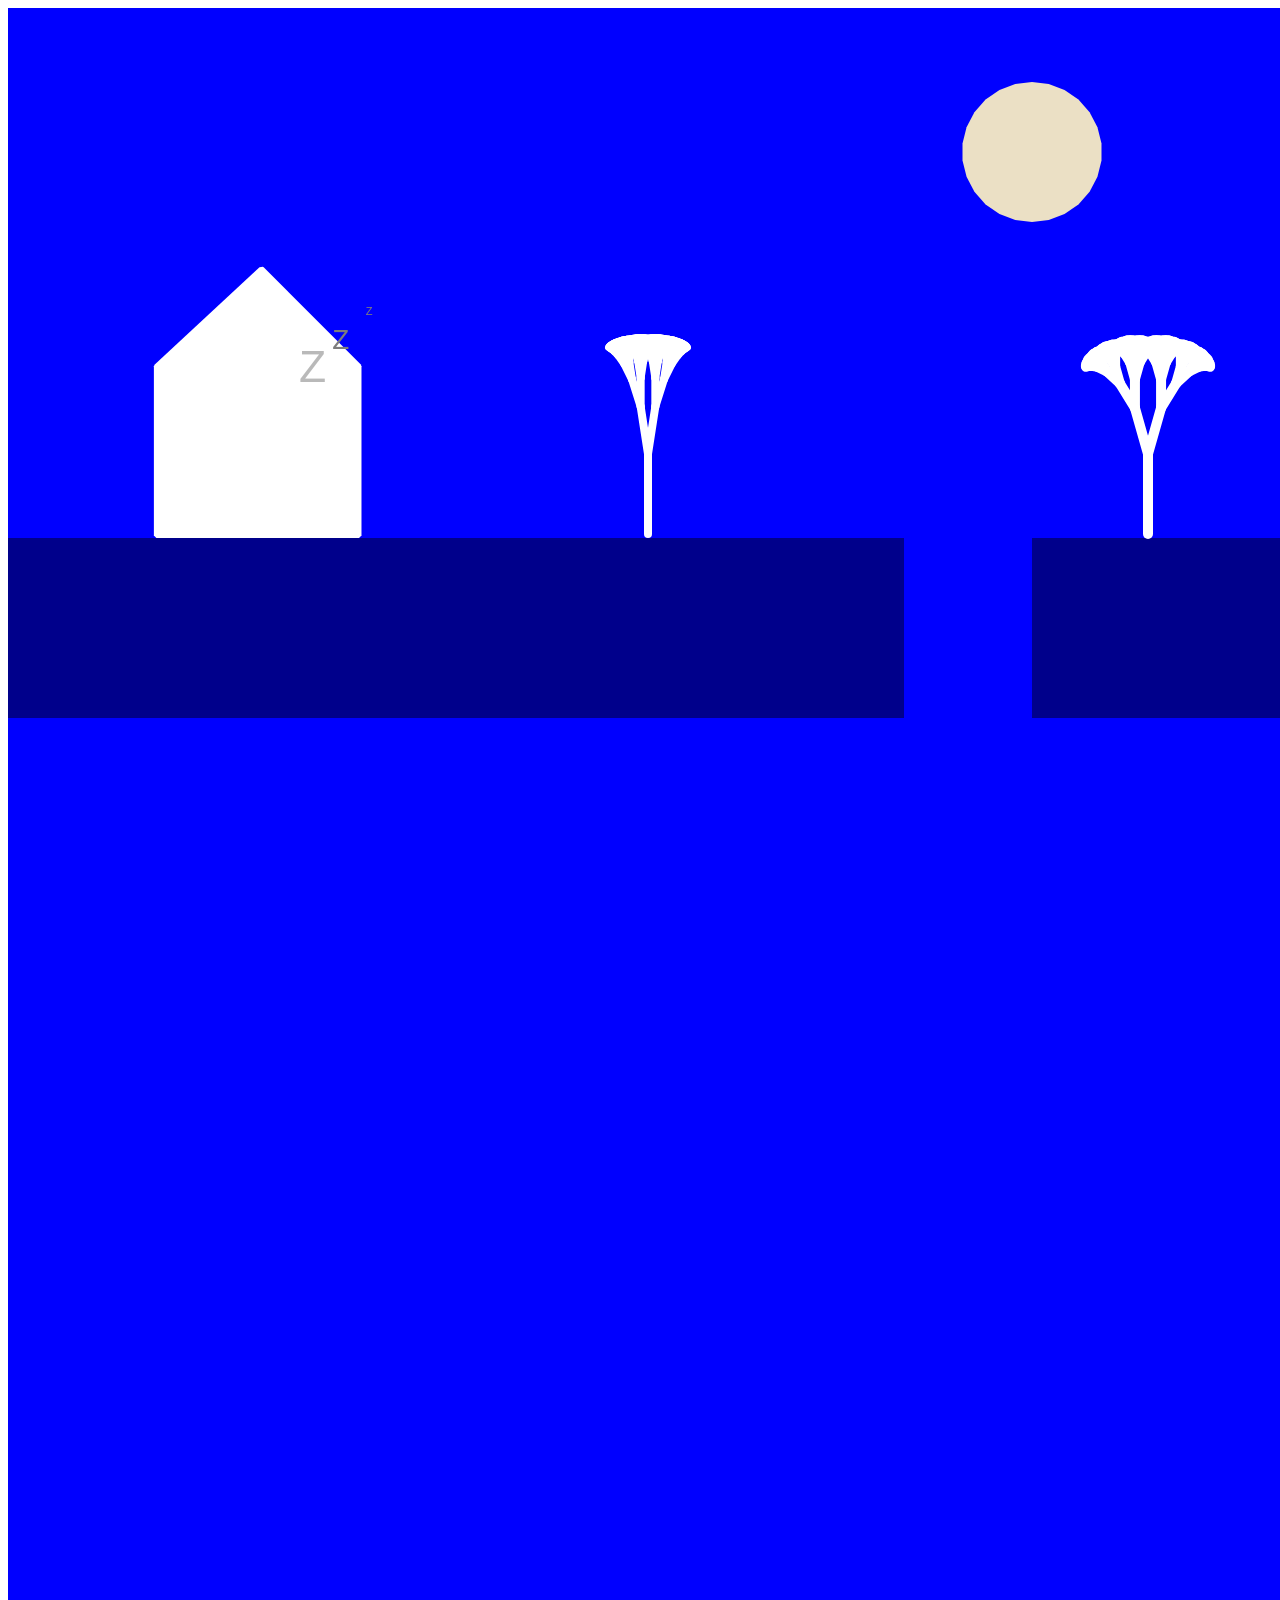
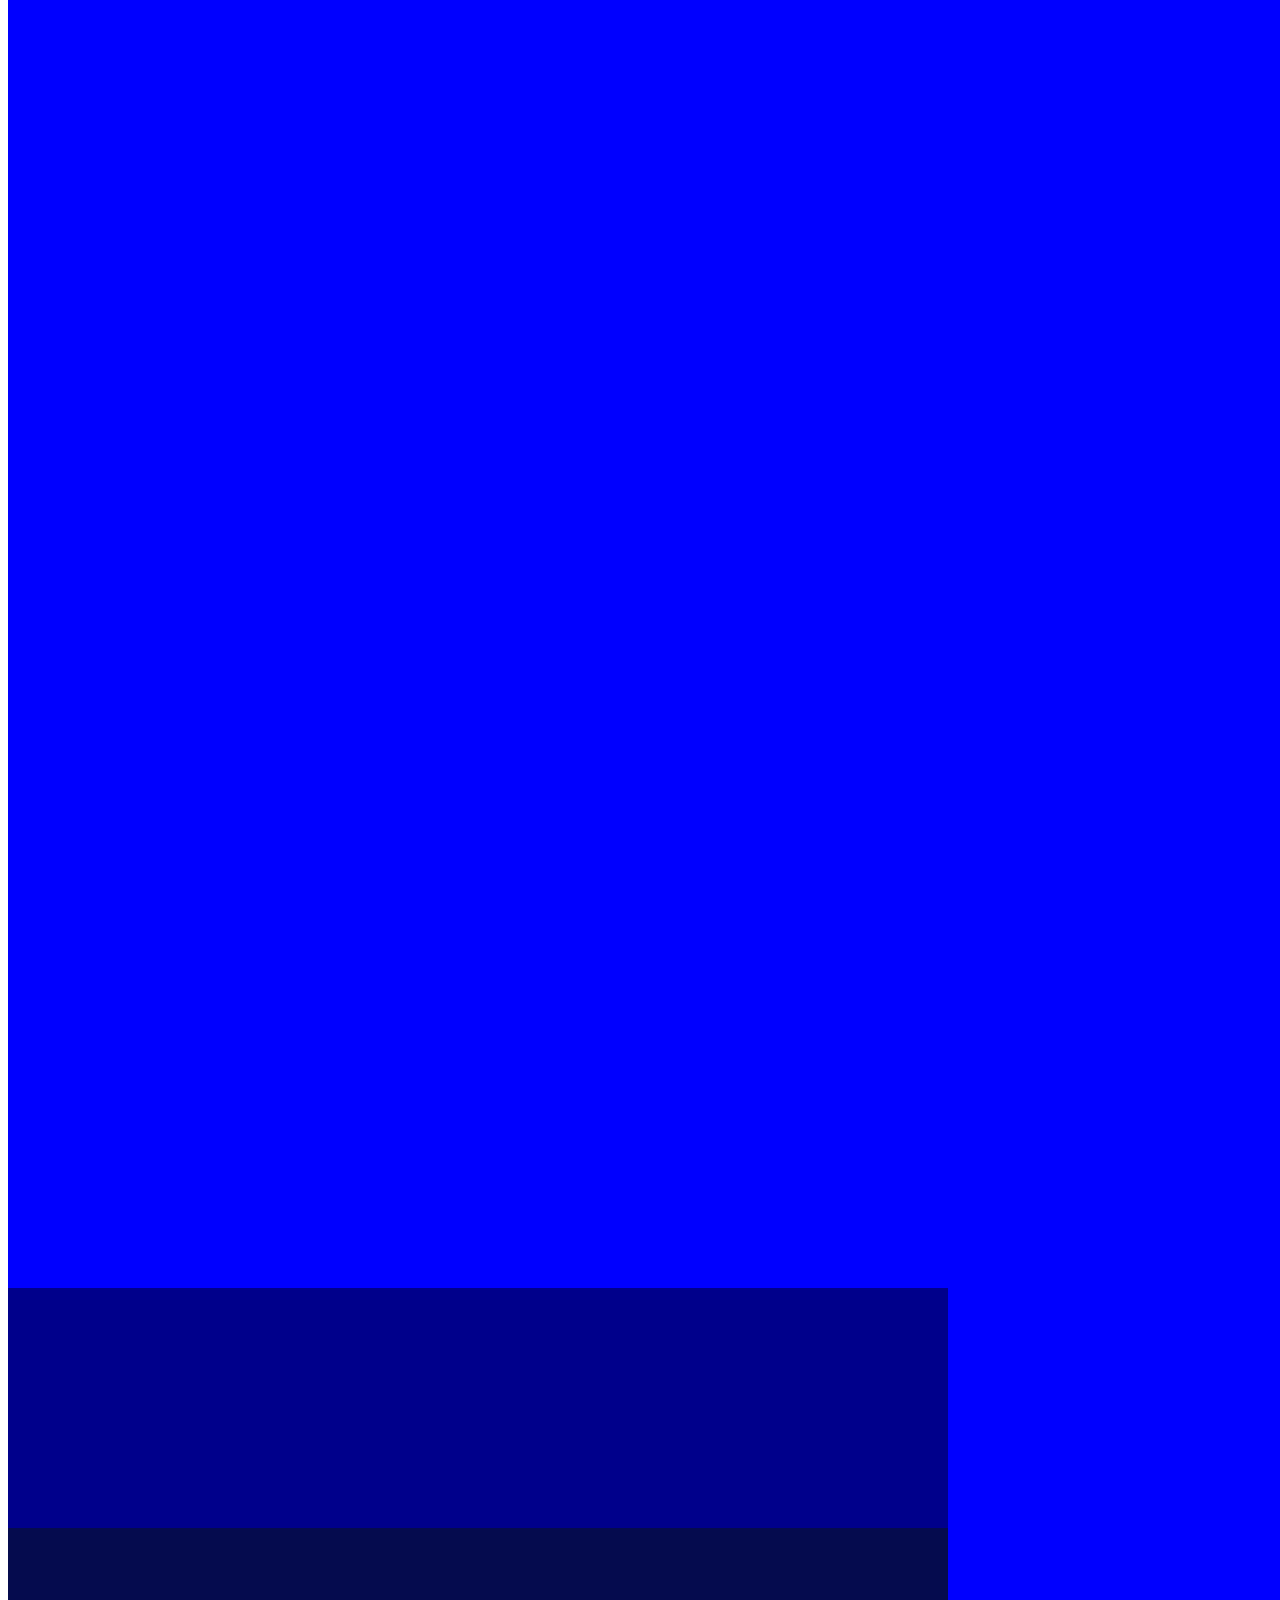
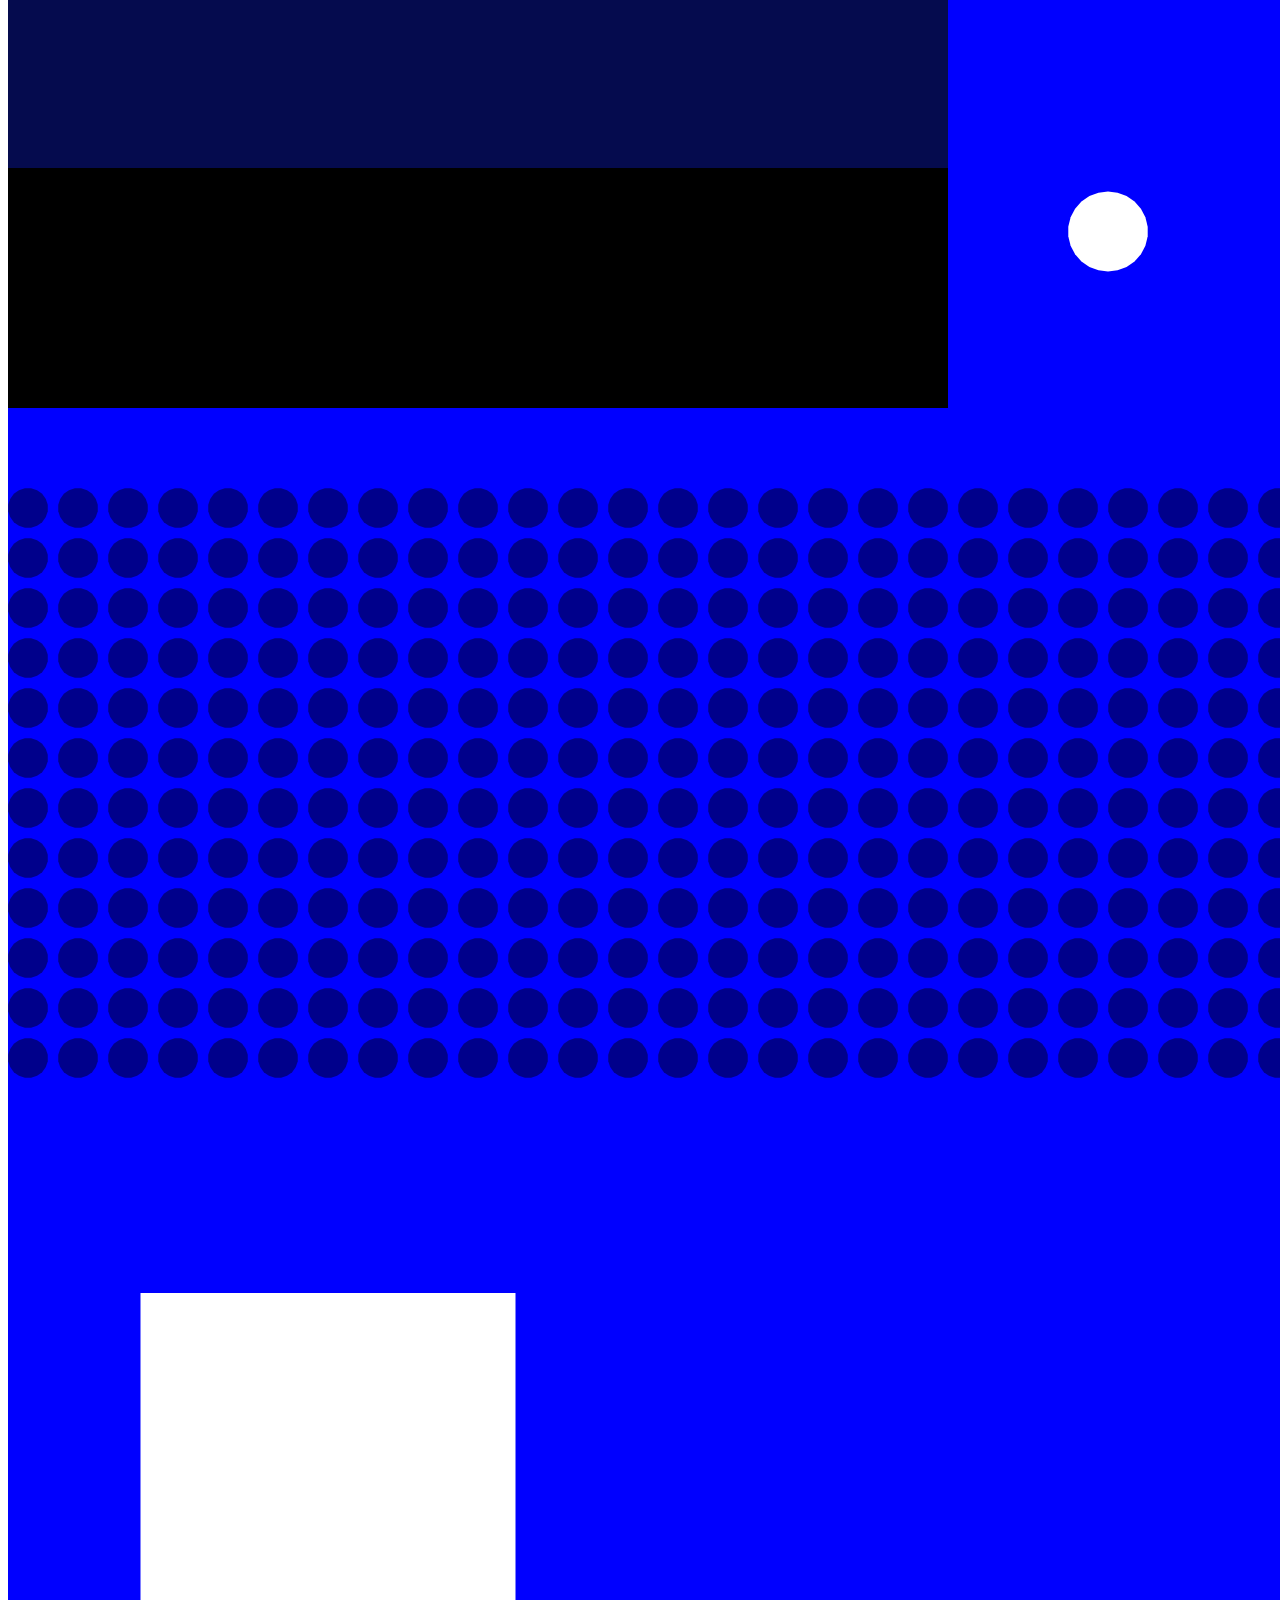
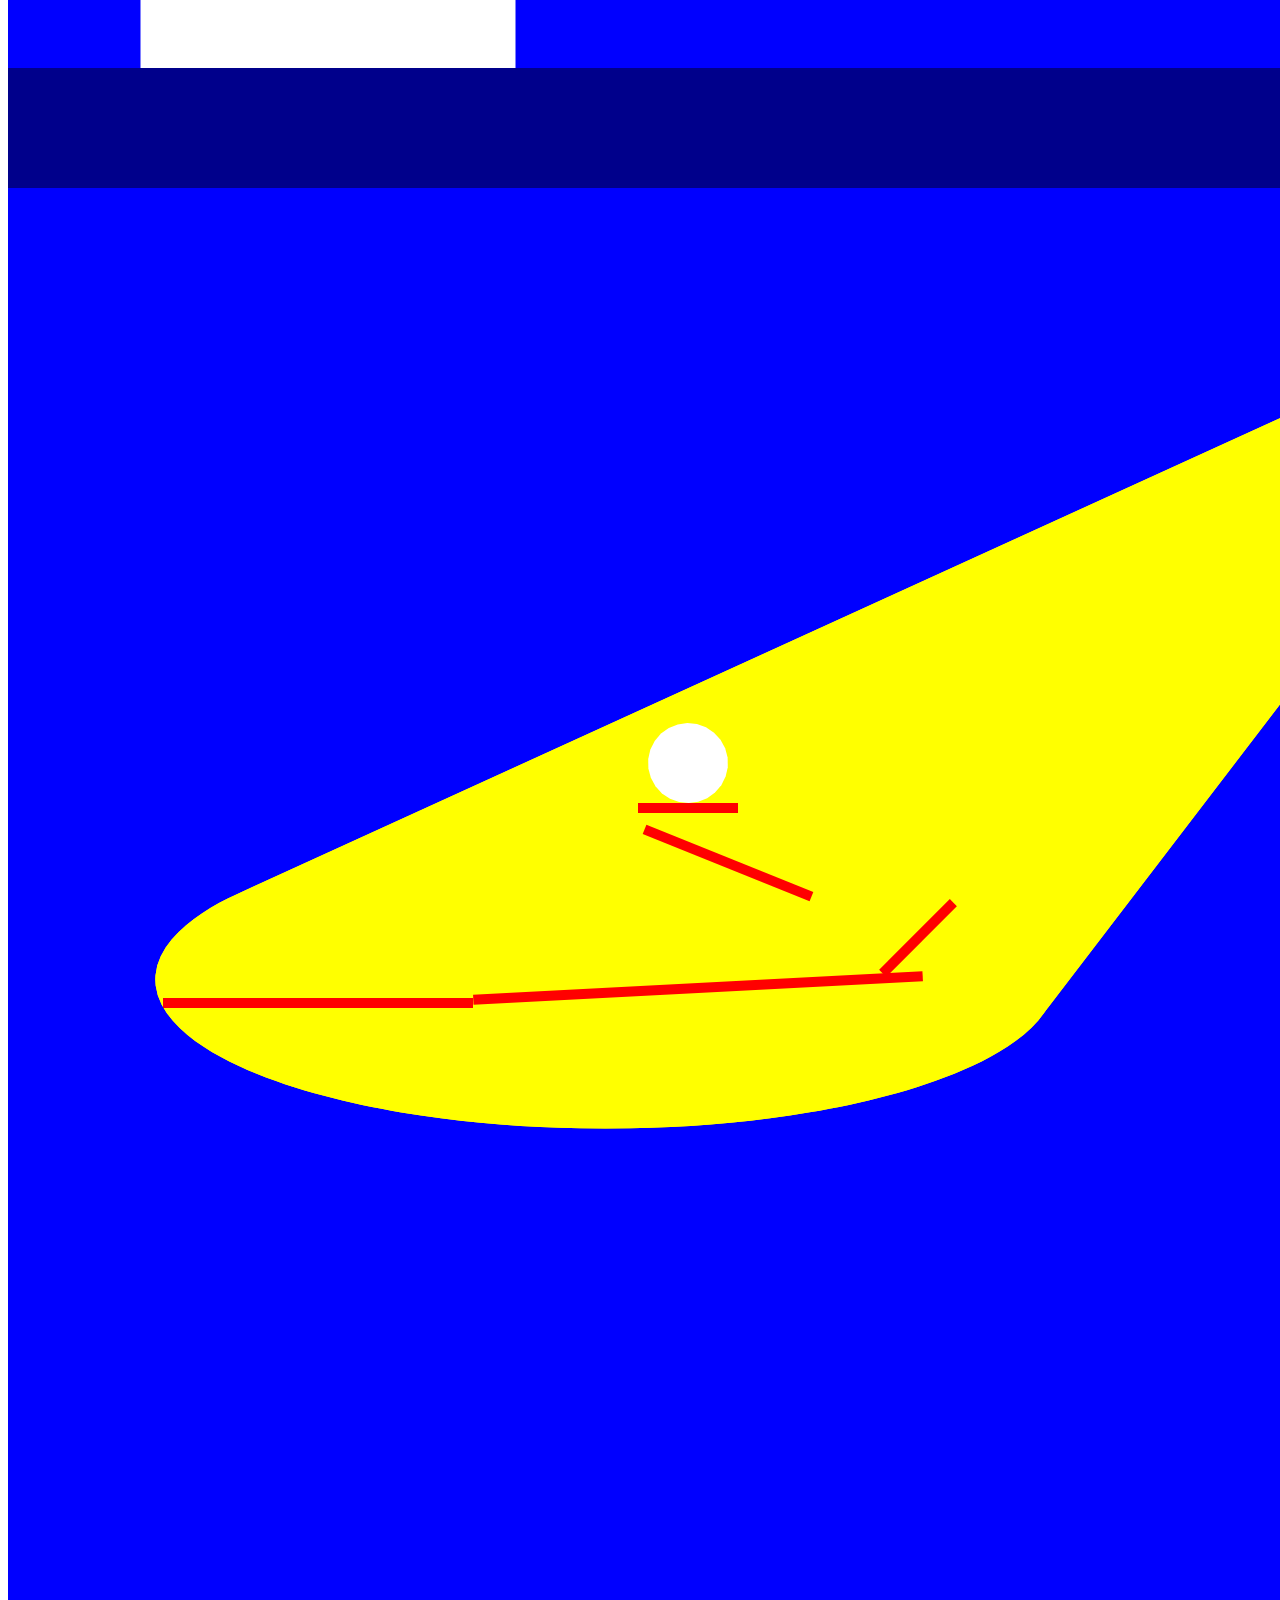
==== commit b19fa7d4: "paper experiments" ====
--- a/main_bahn/main_bahn/index.html
+++ b/main_bahn/main_bahn/index.html
@@ -17,6 +17,7 @@
   <script language="javascript" type="text/javascript" src="../classes/PolygonFromSVG.js"></script>
   <script language="javascript" type="text/javascript" src="../libraries/matter-attractors.js"></script>
   <script language="javascript" type="text/javascript" src="../classes/Stack.js"></script>
+  <script language="javascript" type="text/javascript" src="../classes/Magnet.js"></script>
   <script language="javascript" type="text/javascript" src="../libraries/helpers.js"></script>
   <script language="javascript" type="text/javascript" src="../libraries/fountain.js"></script>
   <script language="javascript" type="text/javascript" src="../libraries/particle.js"></script>
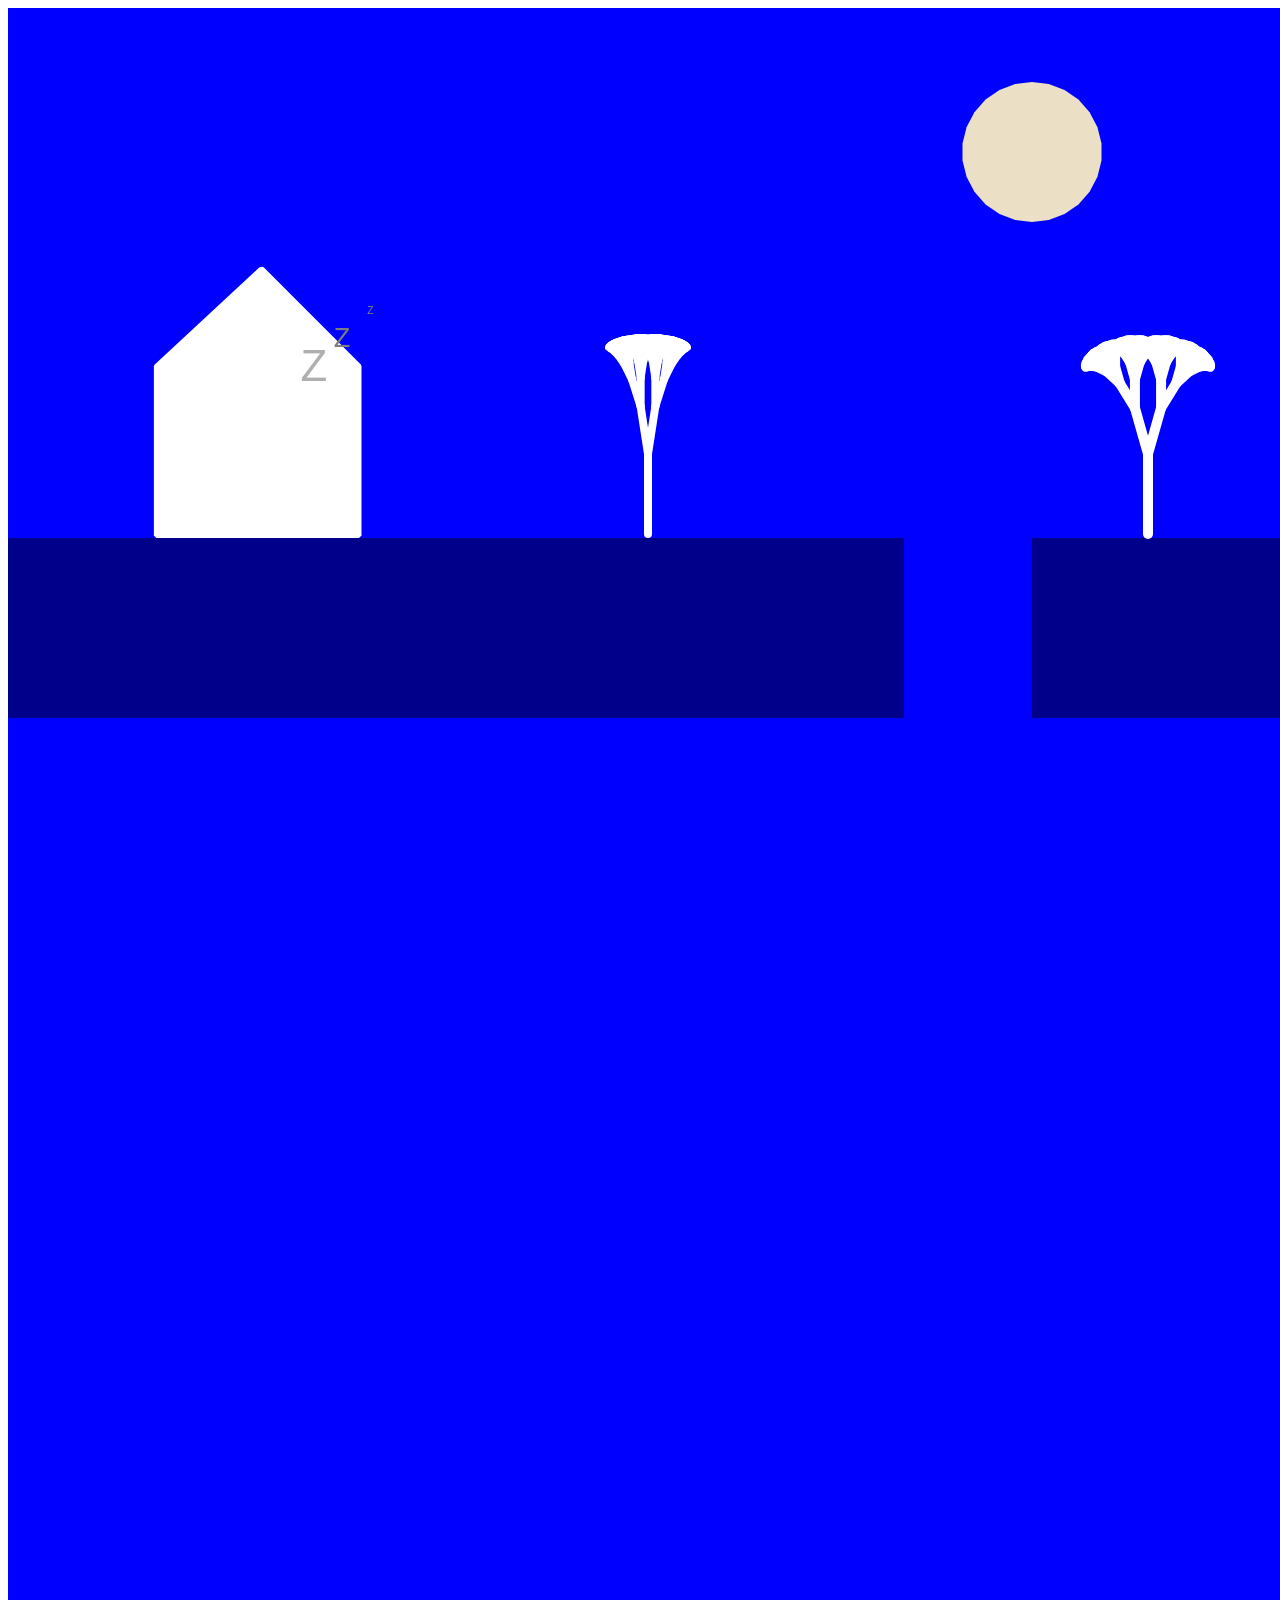
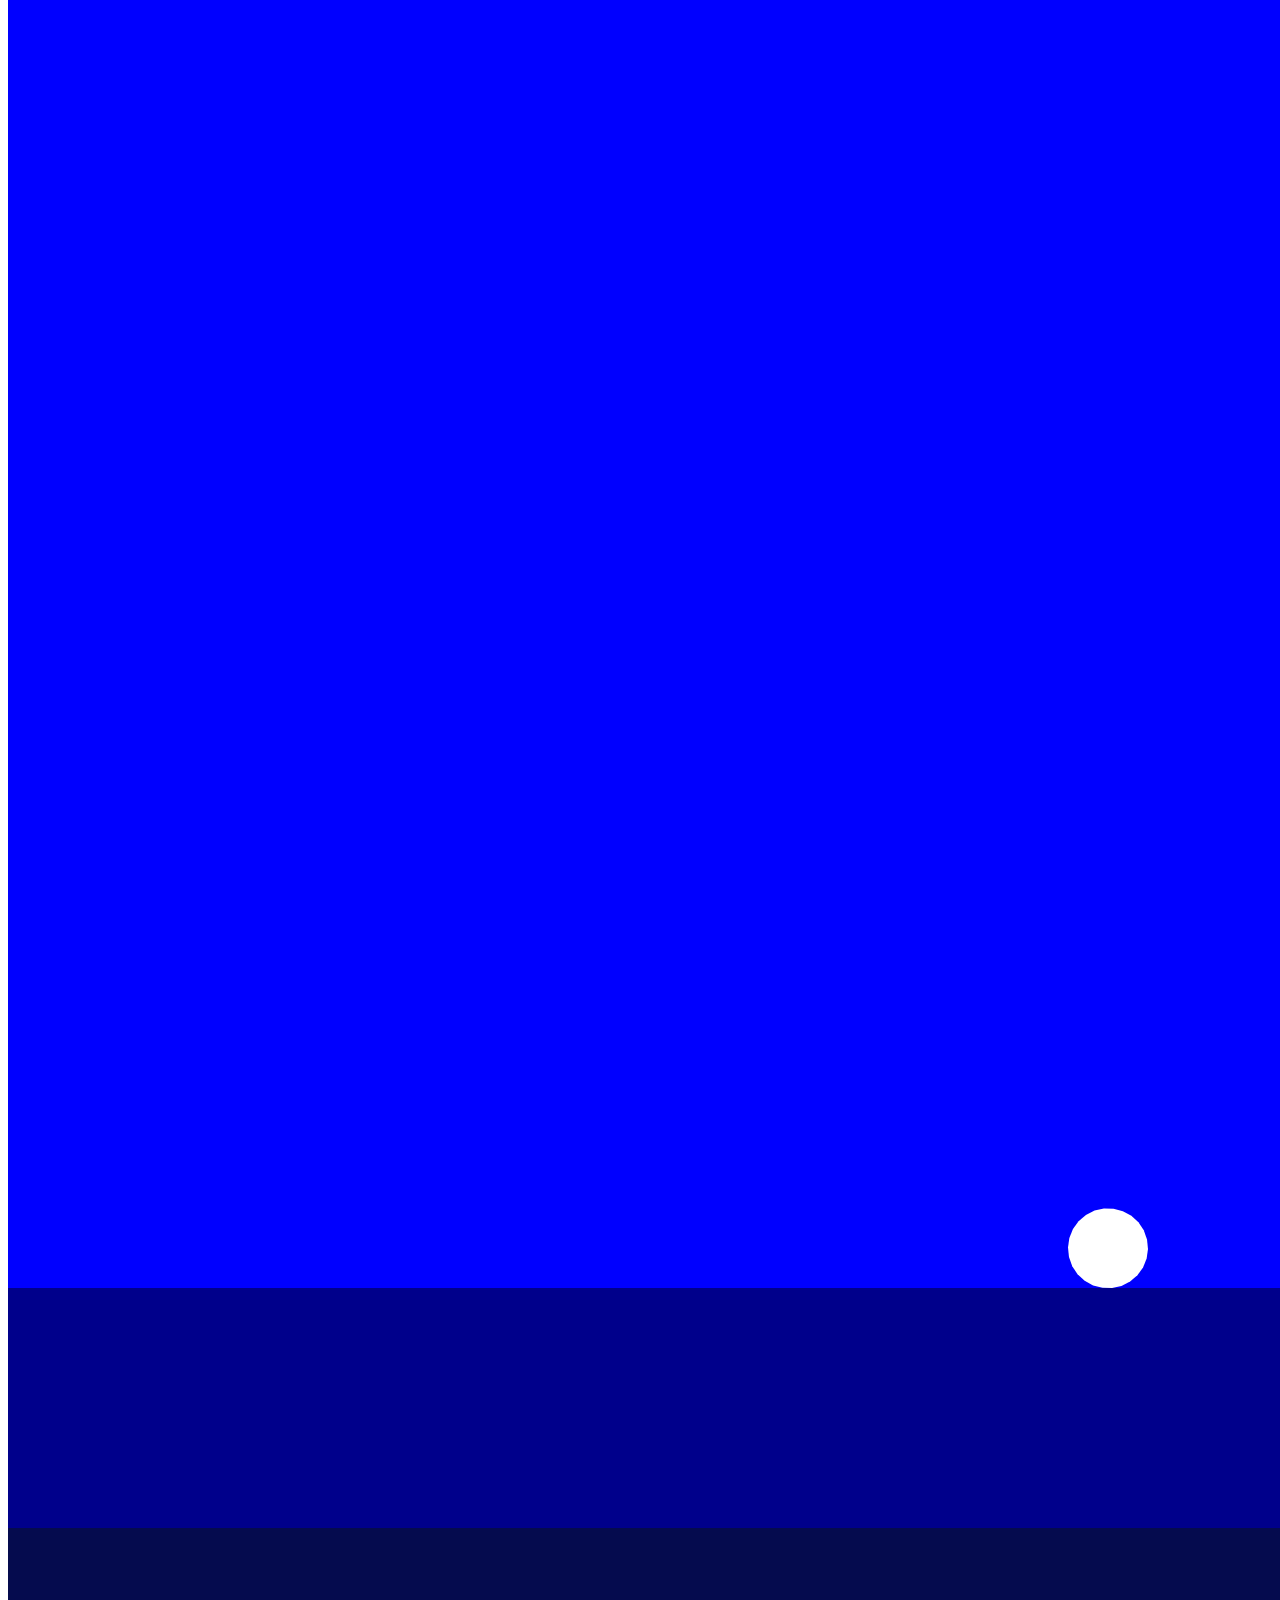
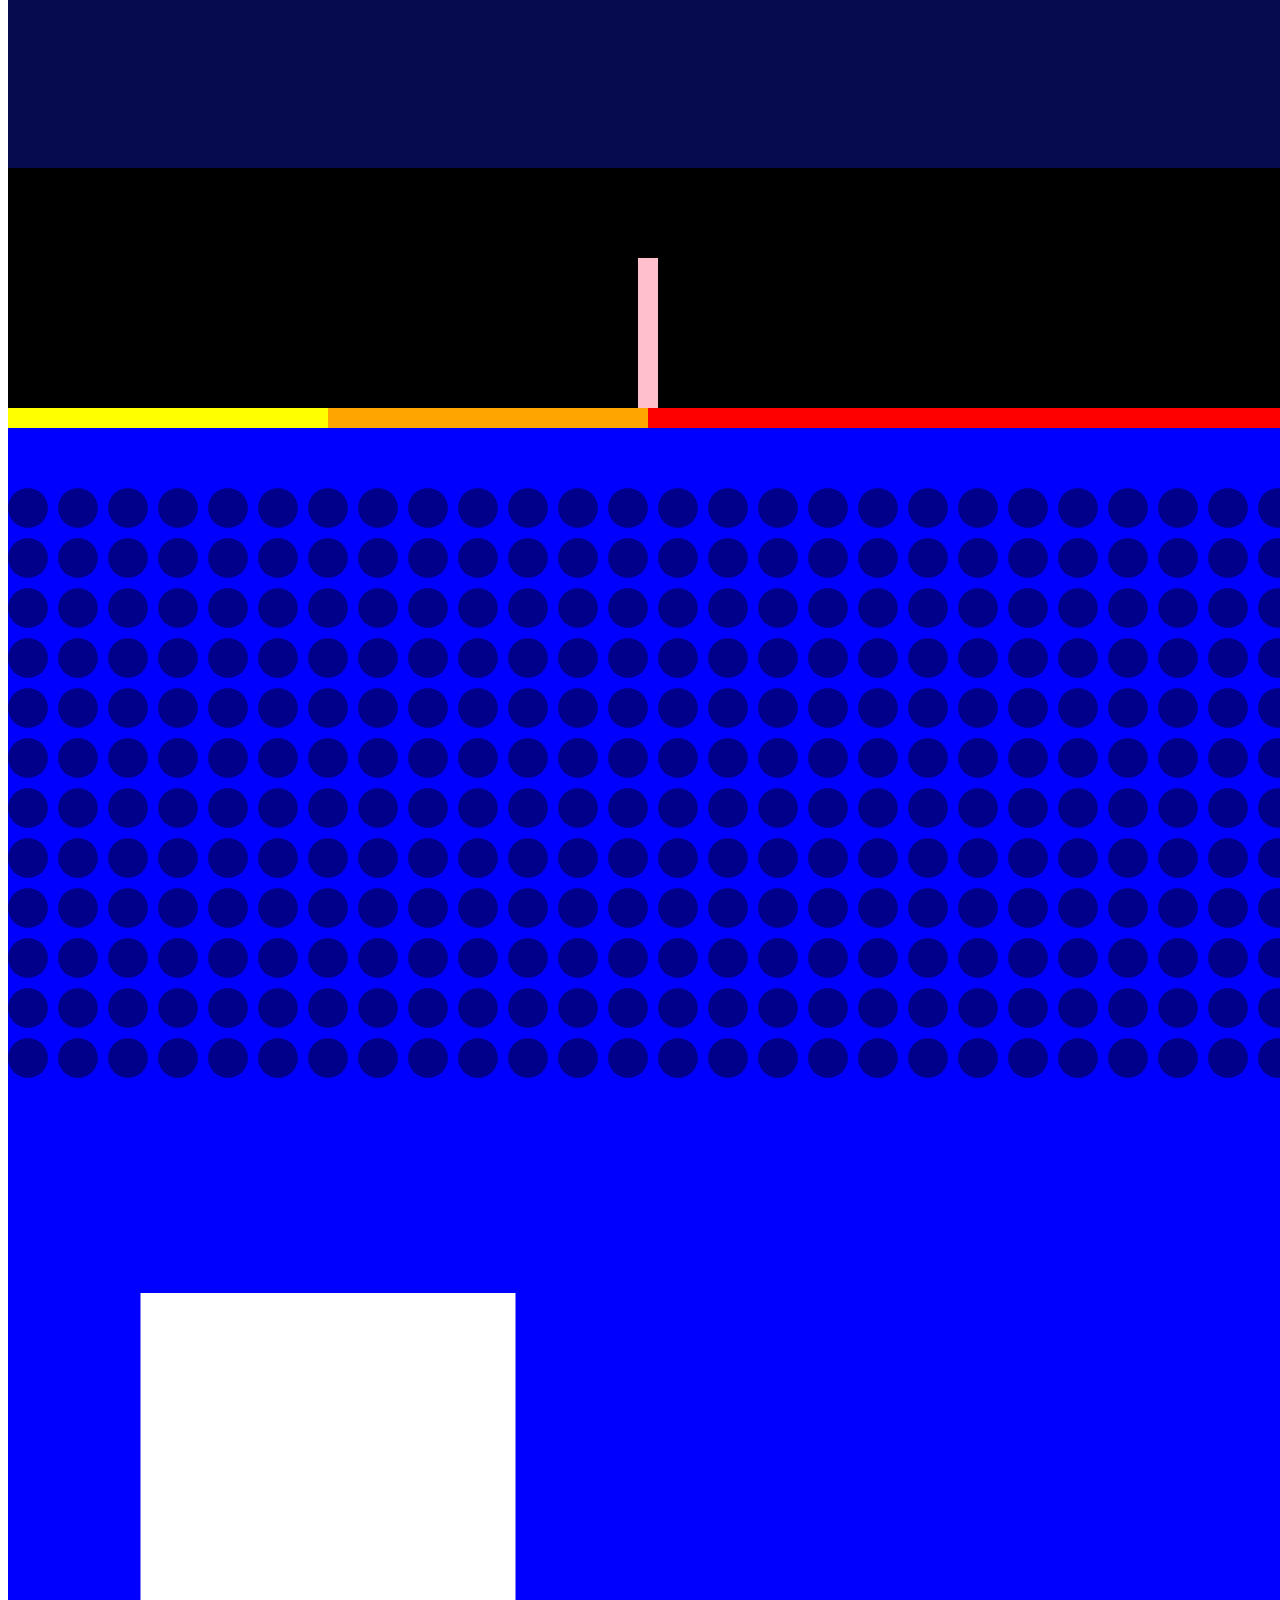
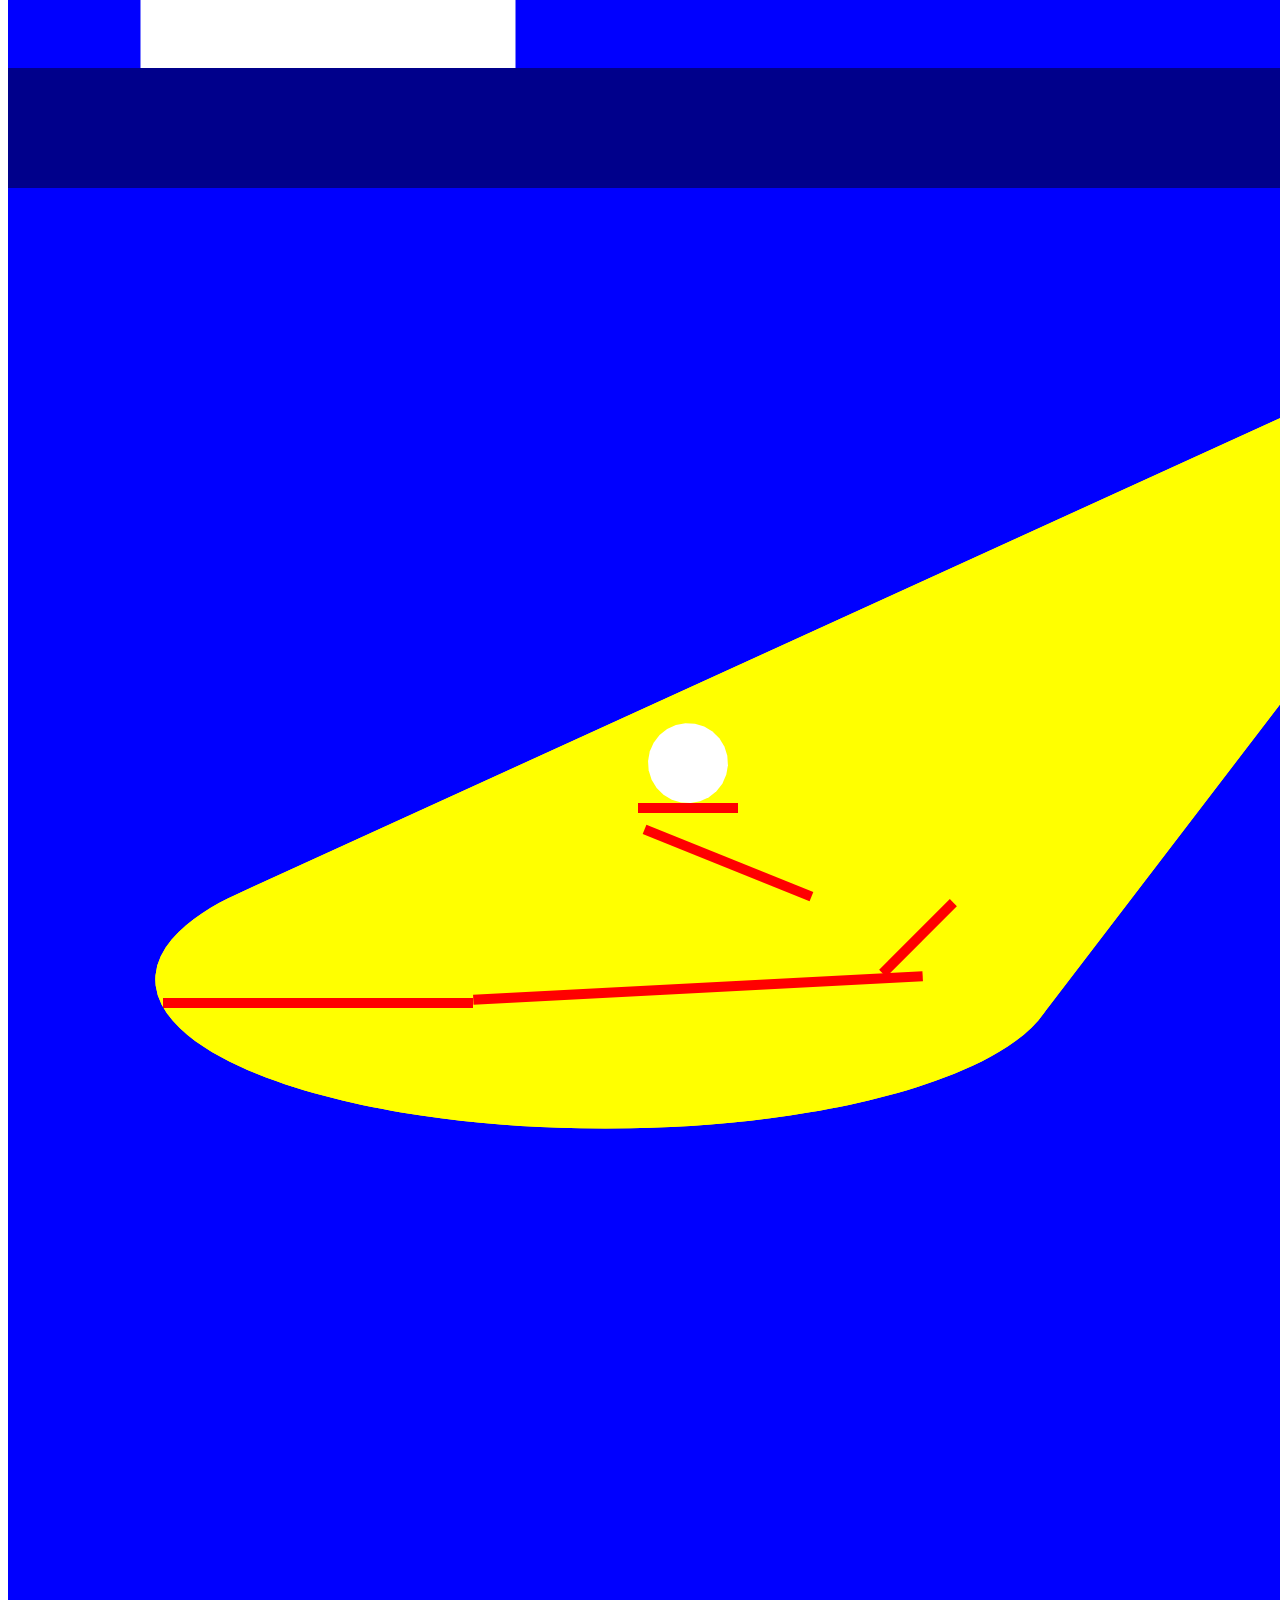
==== commit b1ce2825: "control function geht" ====
--- a/main_bahn/main_bahn/index.html
+++ b/main_bahn/main_bahn/index.html
@@ -27,6 +27,7 @@
   <!-- hier unsere Functions und main sketch.js -->
   <script language="javascript" type="text/javascript" src="baeume.js"></script>
   <script language="javascript" type="text/javascript" src="sketch.js"></script>
+  <script language="javascript" type="text/javascript" src="control.js"></script>
   <script language="javascript" type="text/javascript" src="colorFades.js"></script>
   <script language="javascript" type="text/javascript" src="shake.js"></script>
   <script language="javascript" type="text/javascript" src="inLoveSleepy.js"></script>
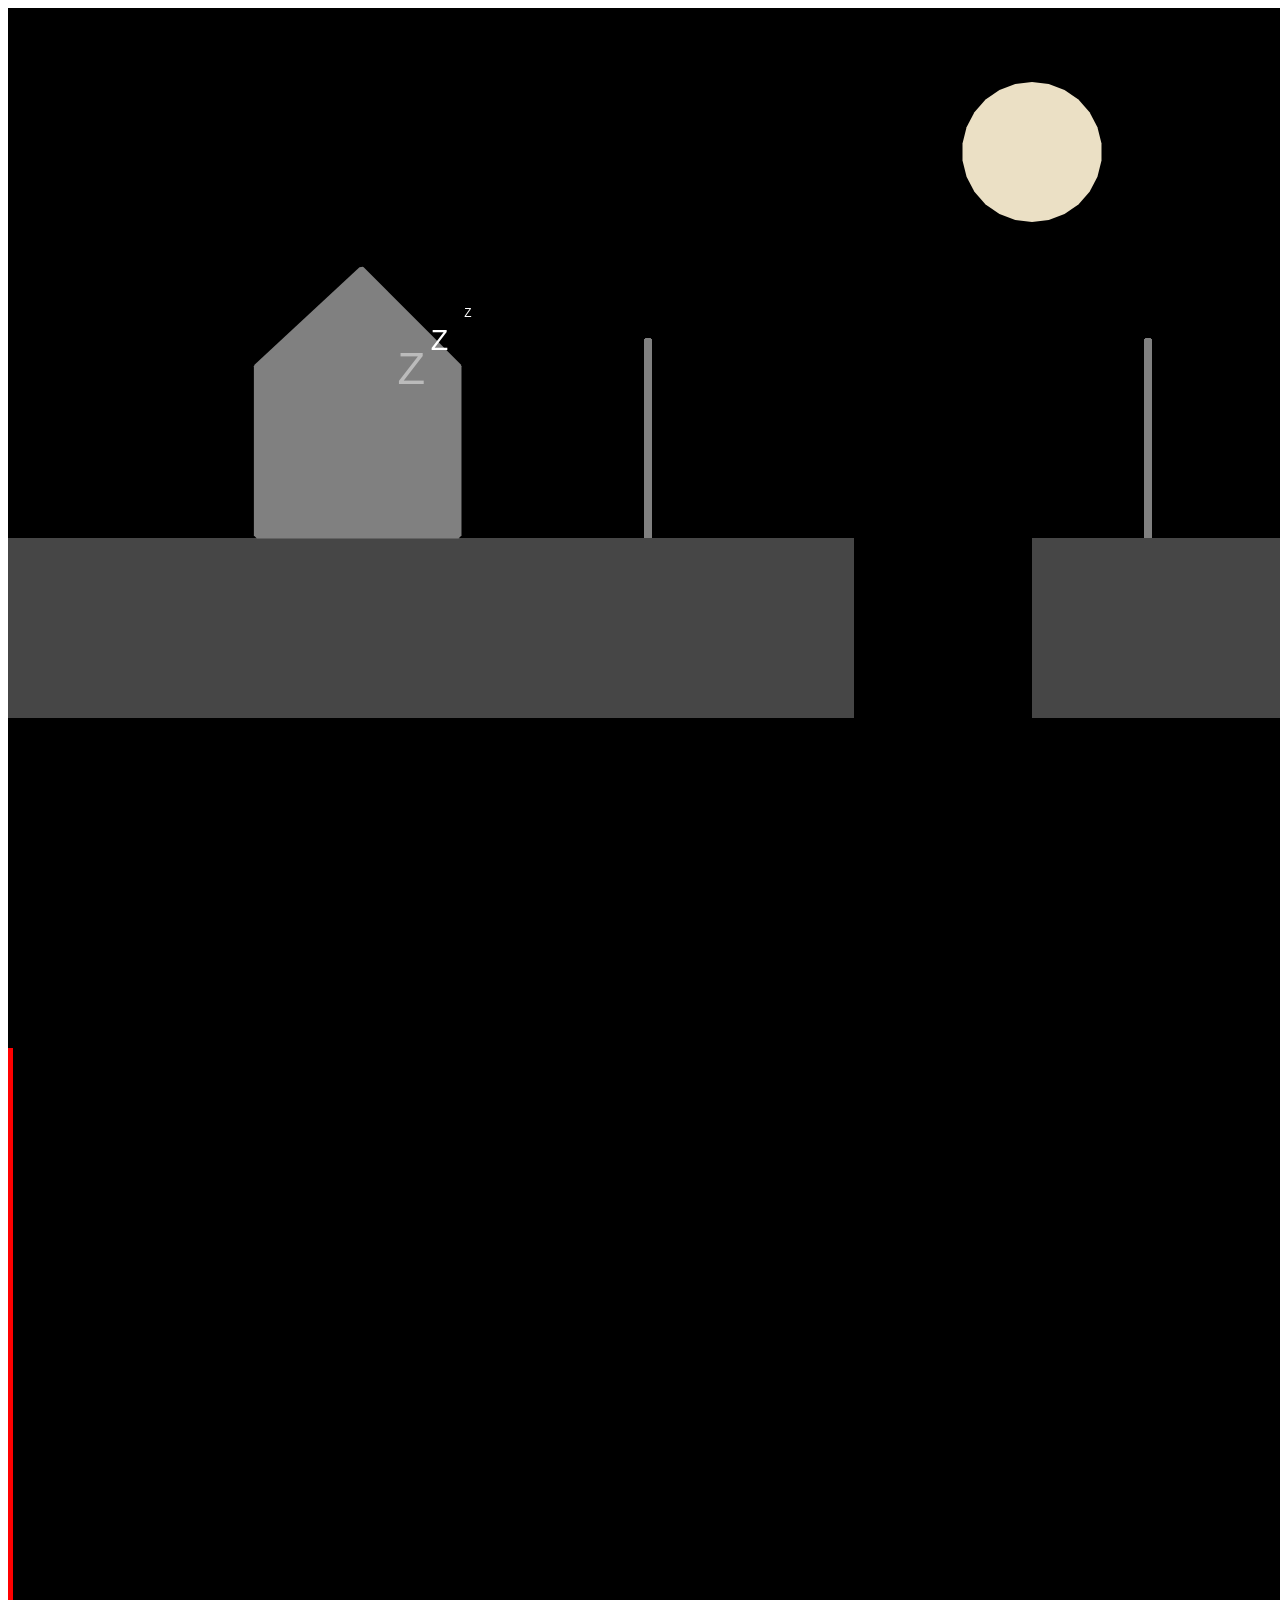
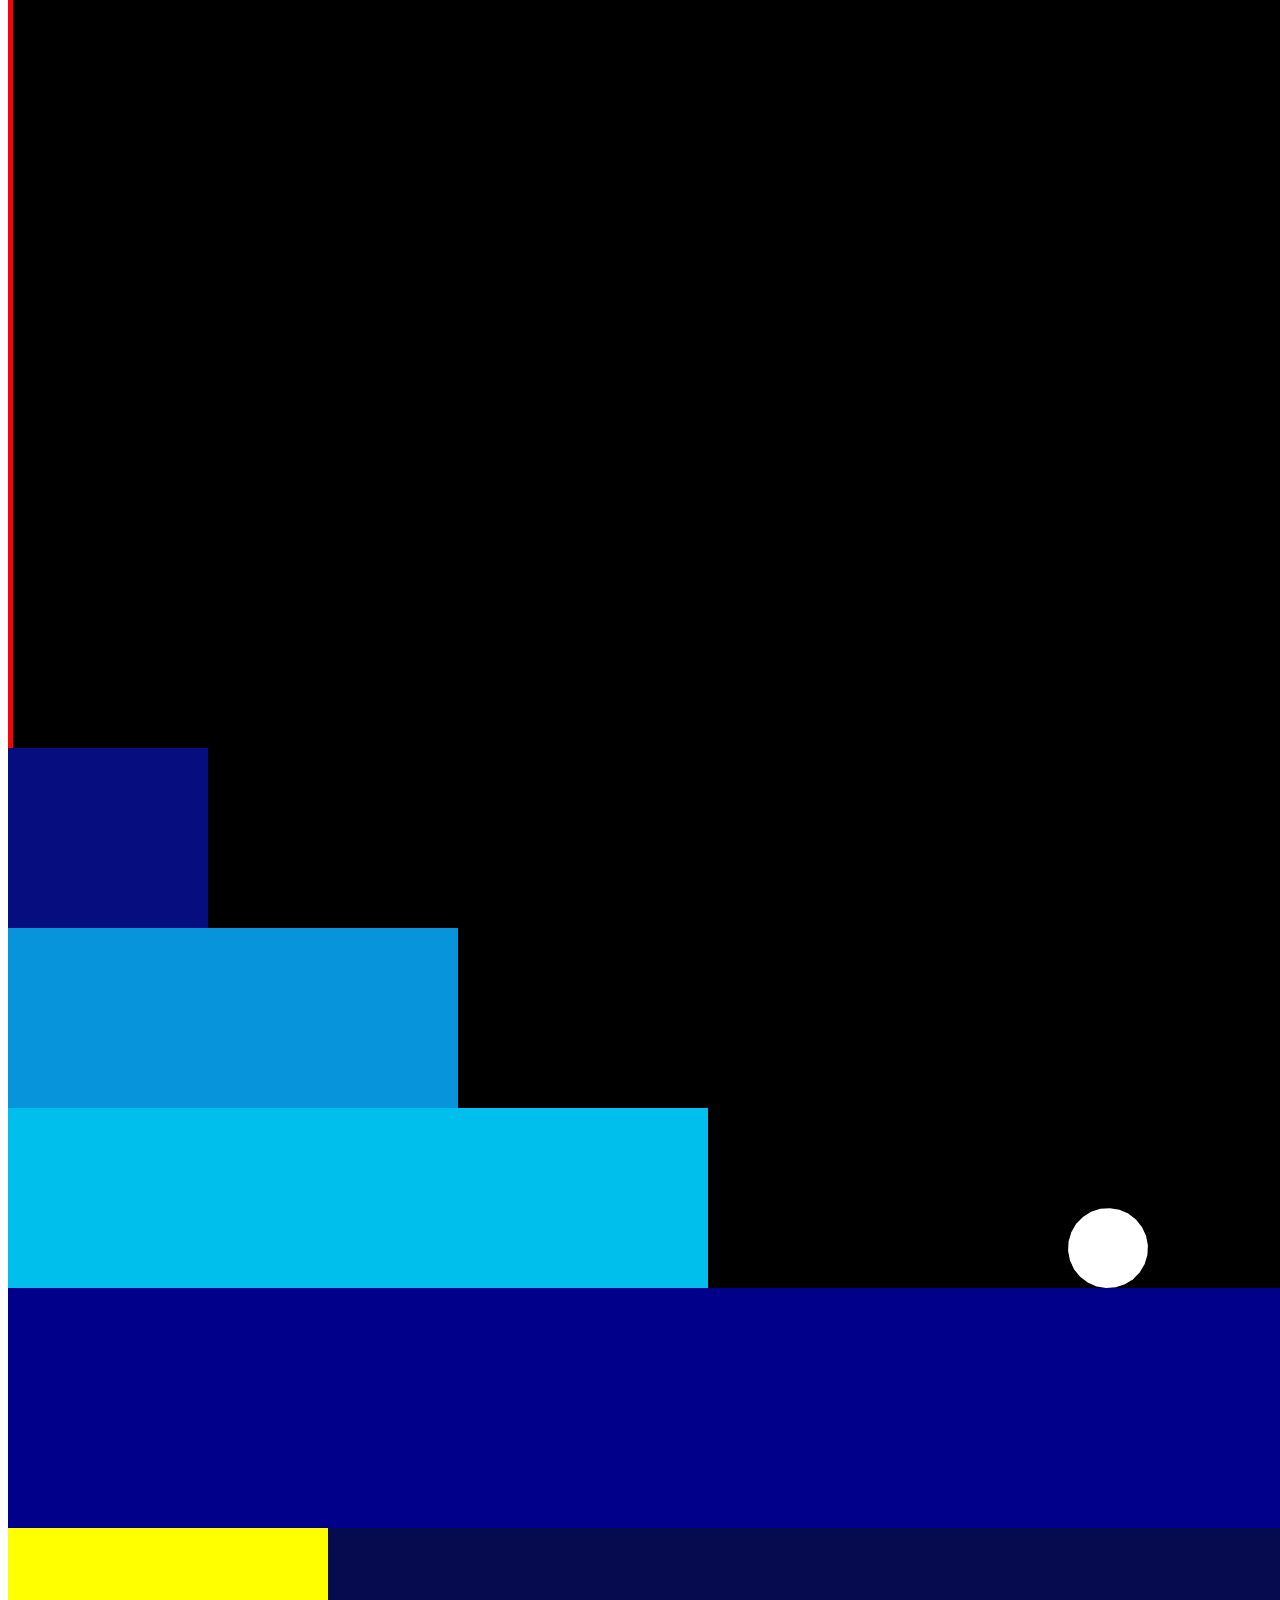
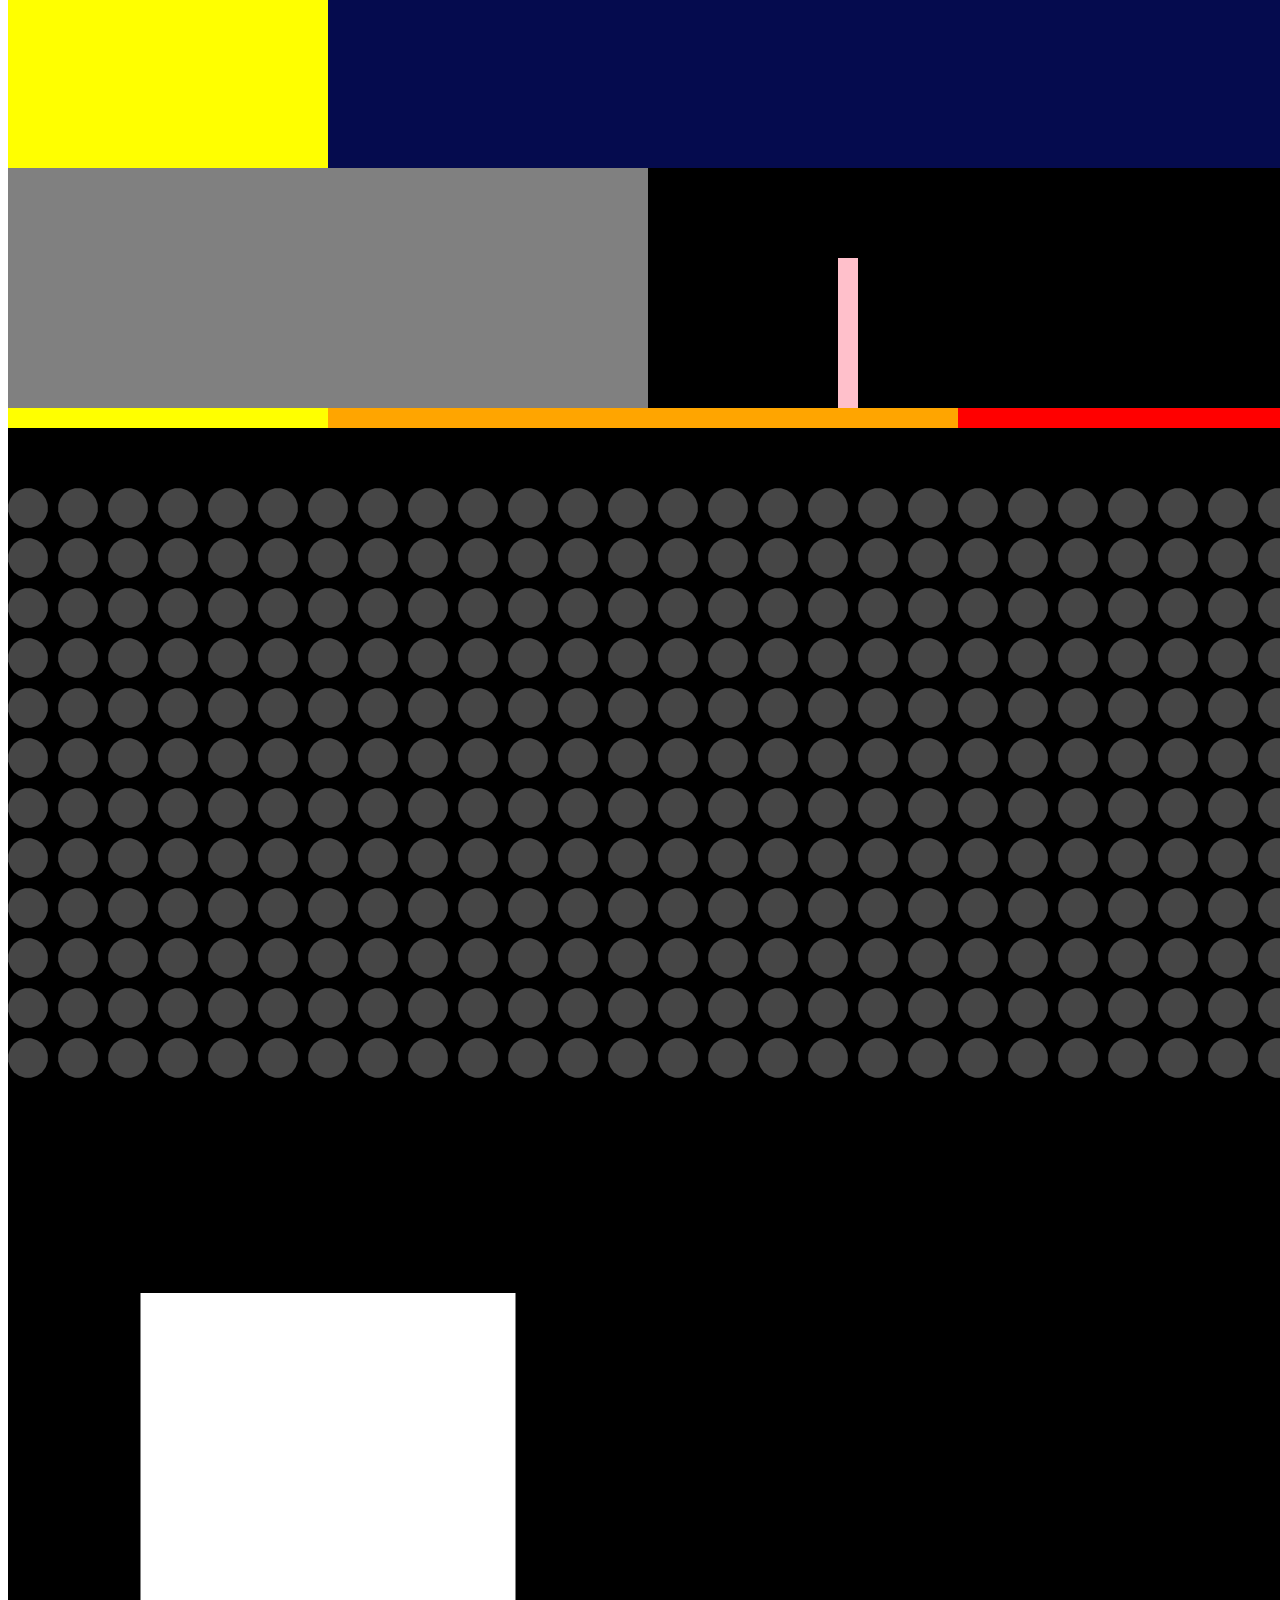
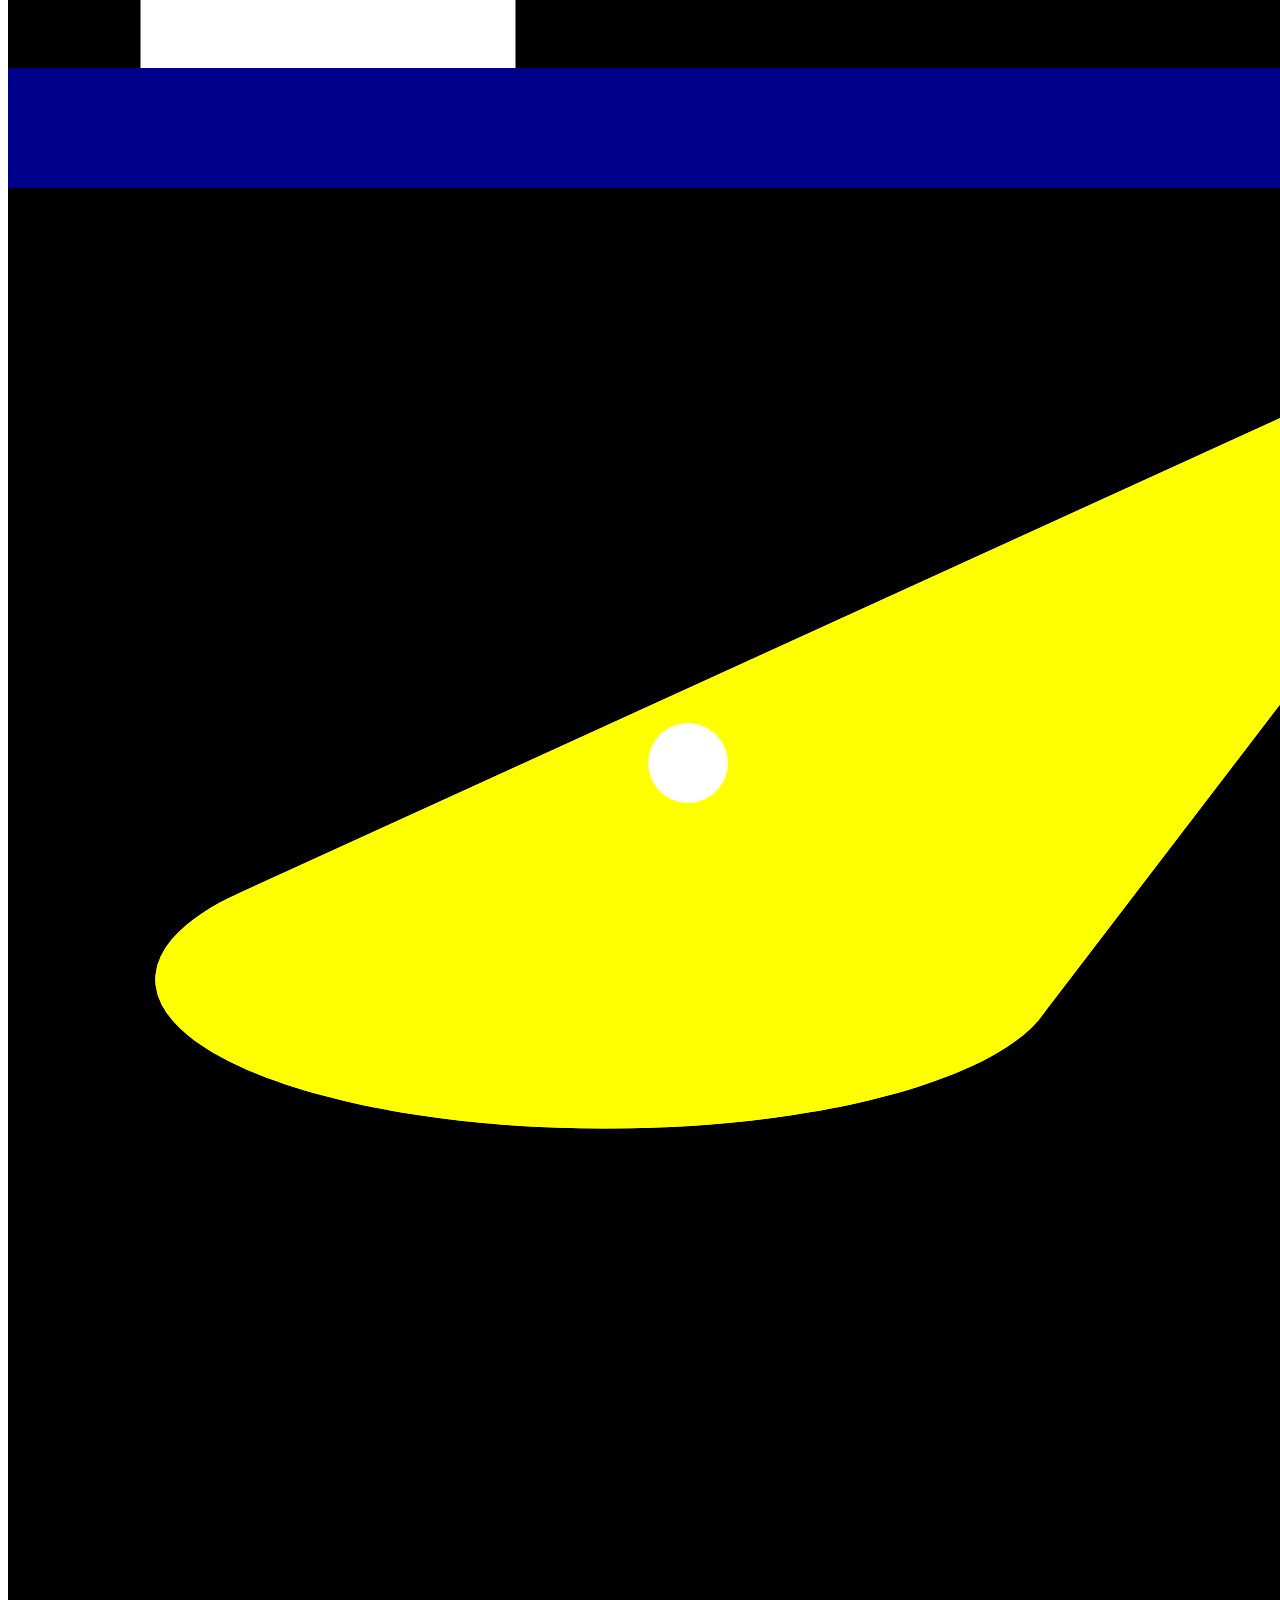
==== commit 9c04e892: "Stair Level Refurbish to Functionality by Kathi" ====
--- a/main_bahn/main_bahn/index.html
+++ b/main_bahn/main_bahn/index.html
@@ -31,6 +31,7 @@
   <script language="javascript" type="text/javascript" src="colorFades.js"></script>
   <script language="javascript" type="text/javascript" src="shake.js"></script>
   <script language="javascript" type="text/javascript" src="inLoveSleepy.js"></script>
+  <script language="javascript" type="text/javascript" src="stairs.js"></script>
 
 
 </head>
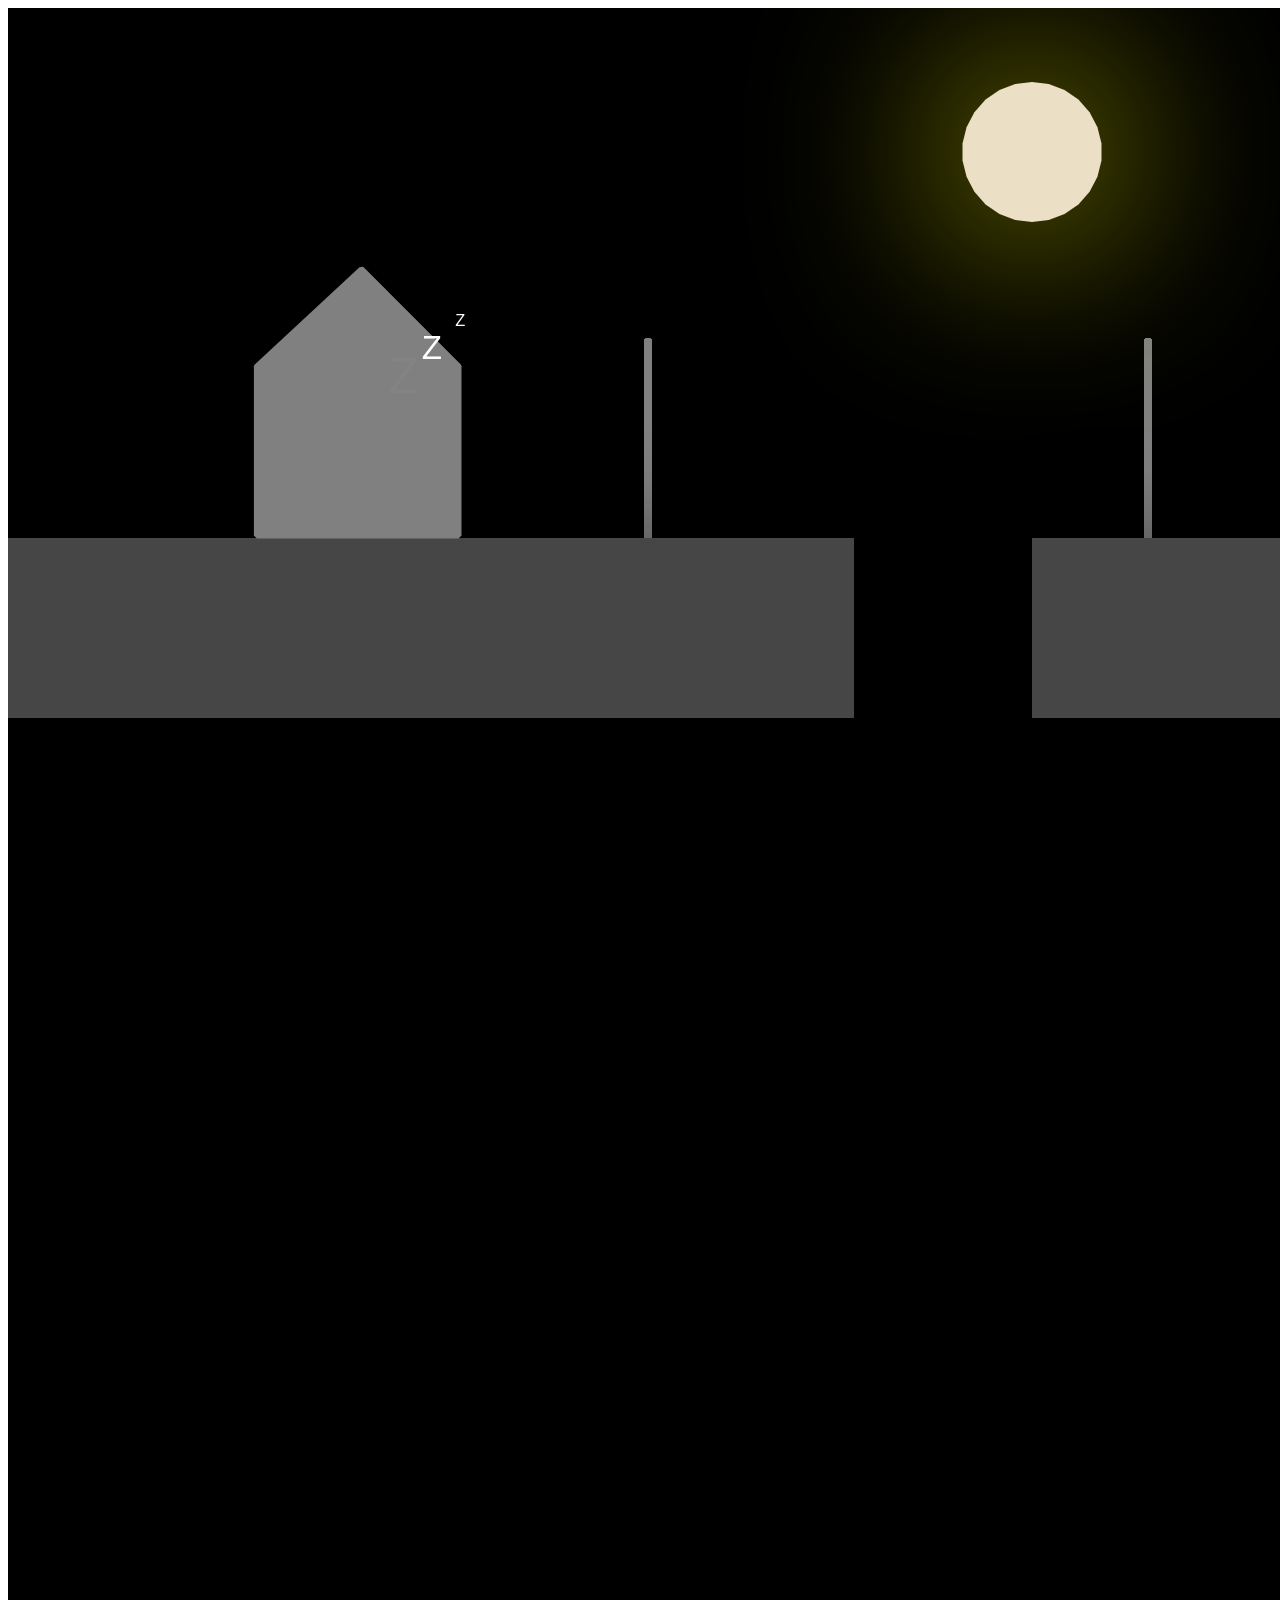
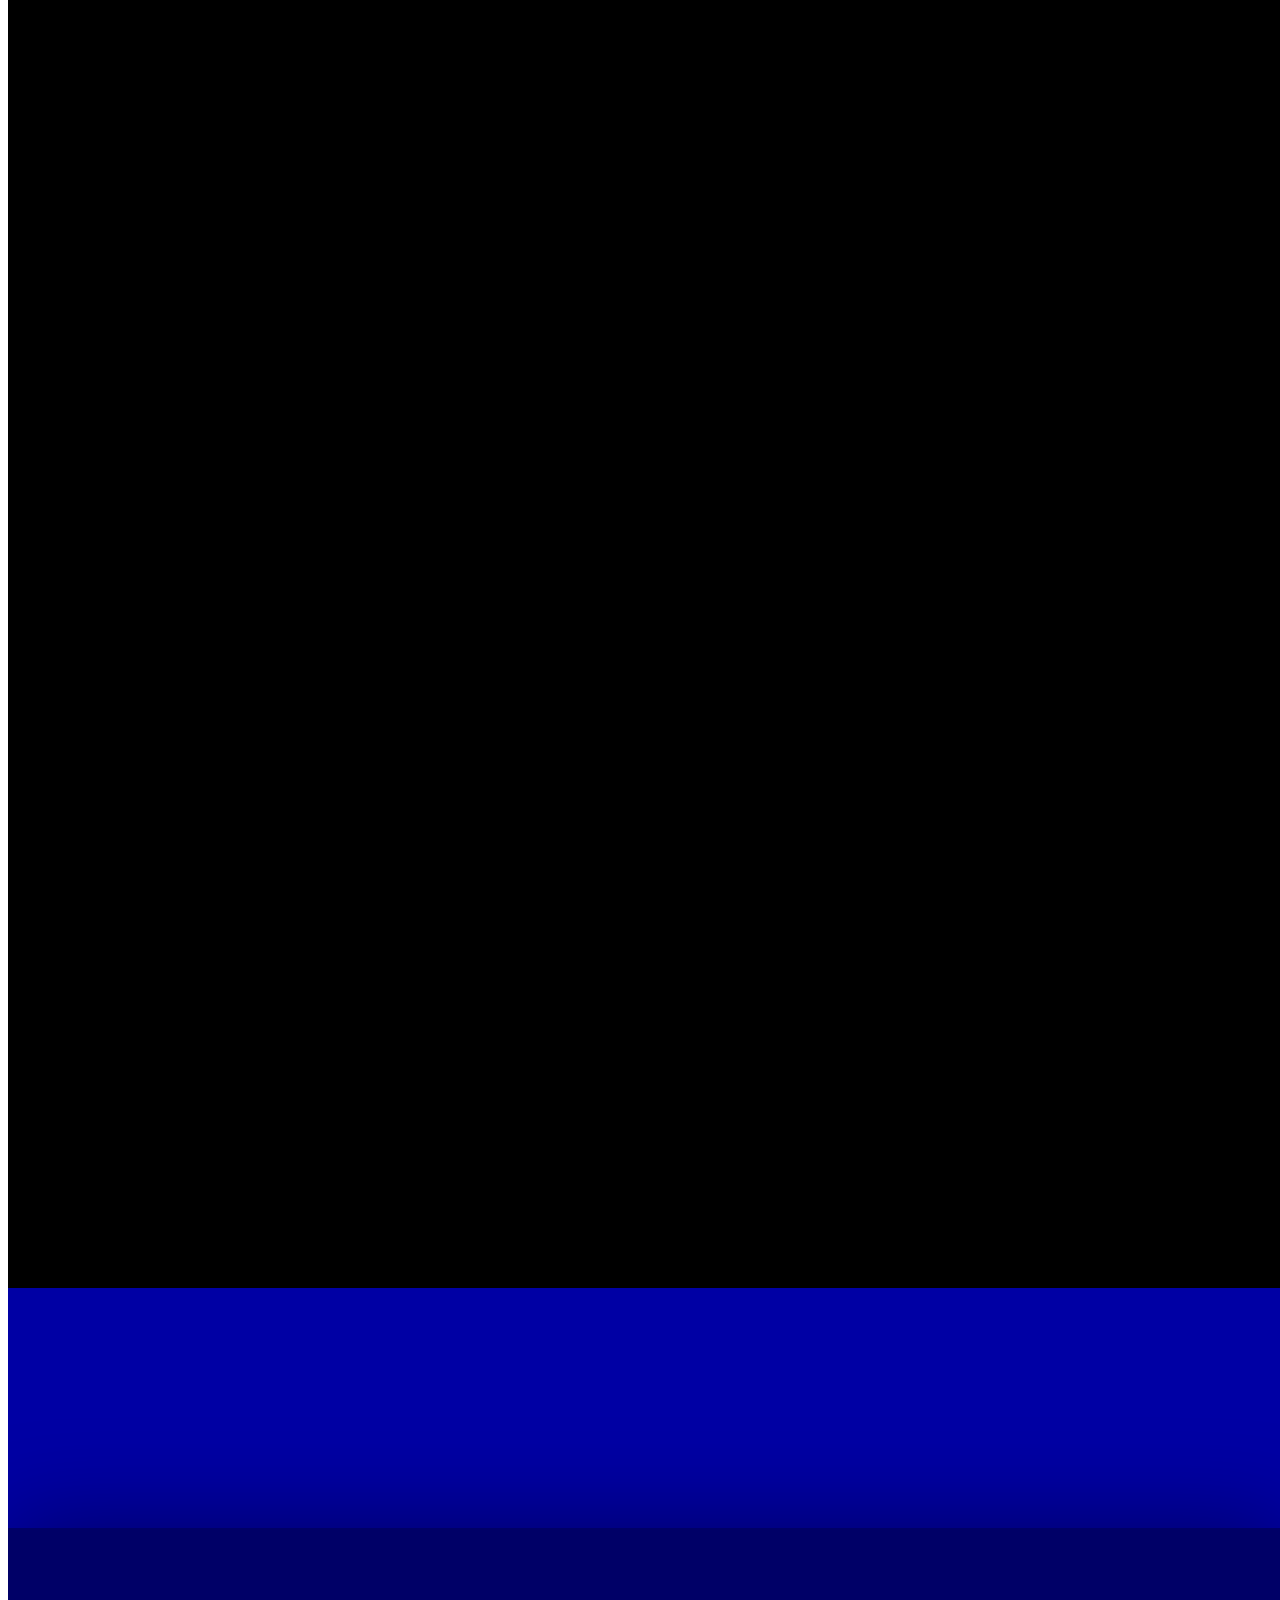
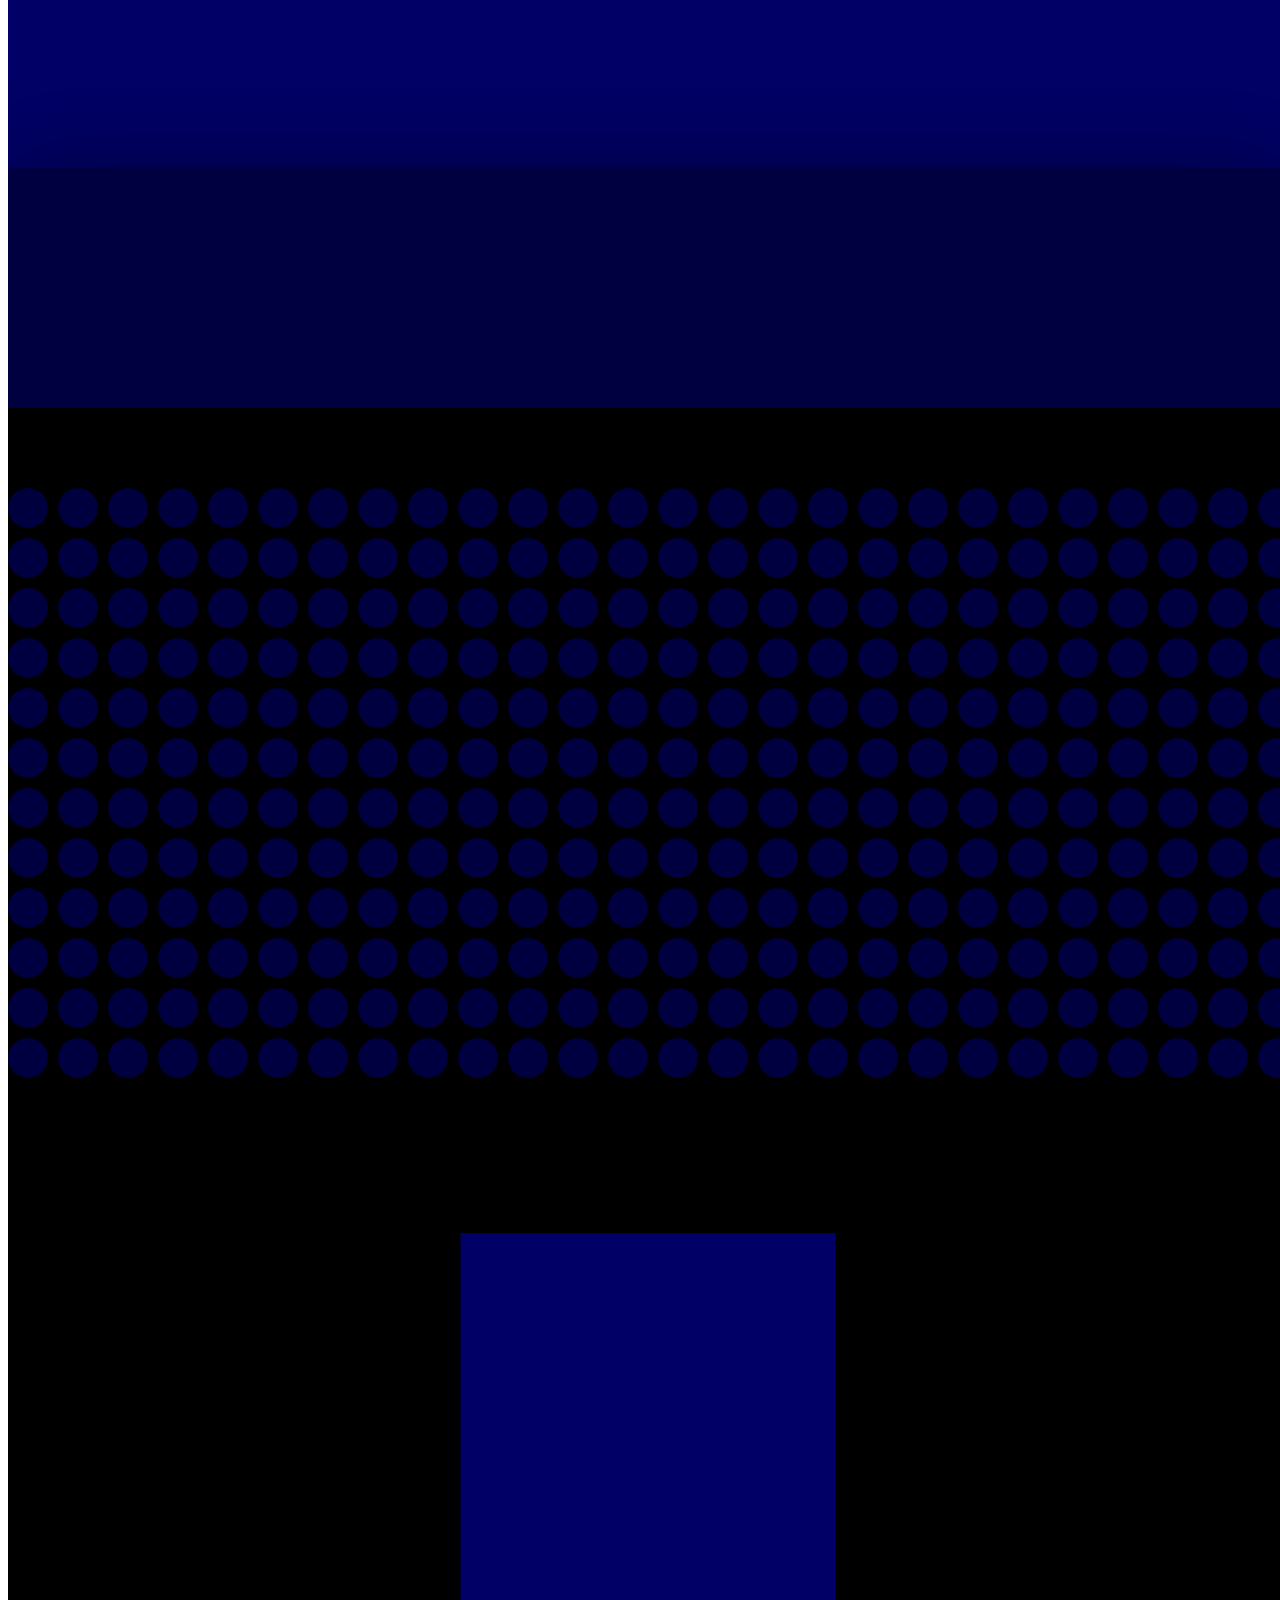
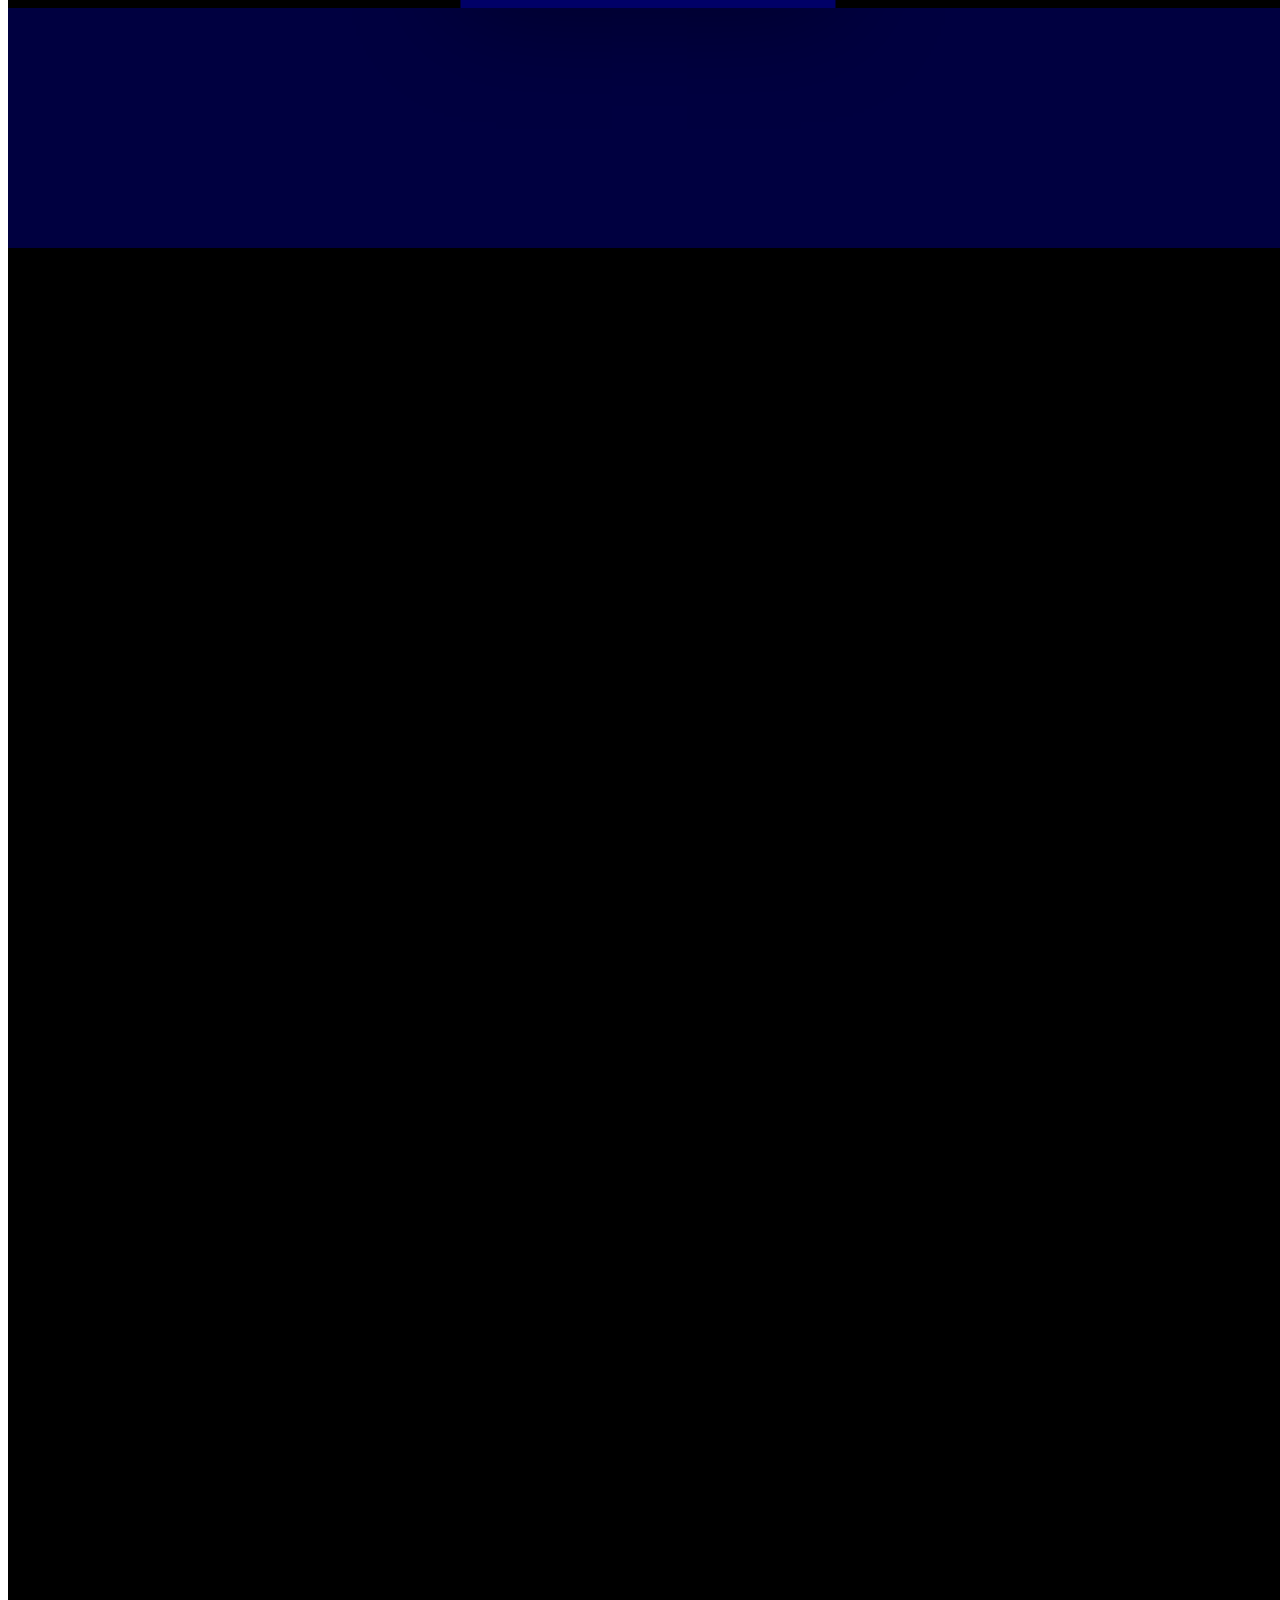
==== commit a3b46b6a: "last push" ====
--- a/main_bahn/main_bahn/index.html
+++ b/main_bahn/main_bahn/index.html
@@ -35,20 +35,7 @@
 
 
 </head>
-<style>
-/*
-#house{
-  position: absolute;
-  top: 108px;
-  left: 100px;
-  width: 600;
-  height: 400;
-  background: url('house.svg') no-repeat;
-  z-index: -1;
-} */
-</style>
 <body>
 
-<!-- <div id="house"></div> -->
 </body>
 </html>
